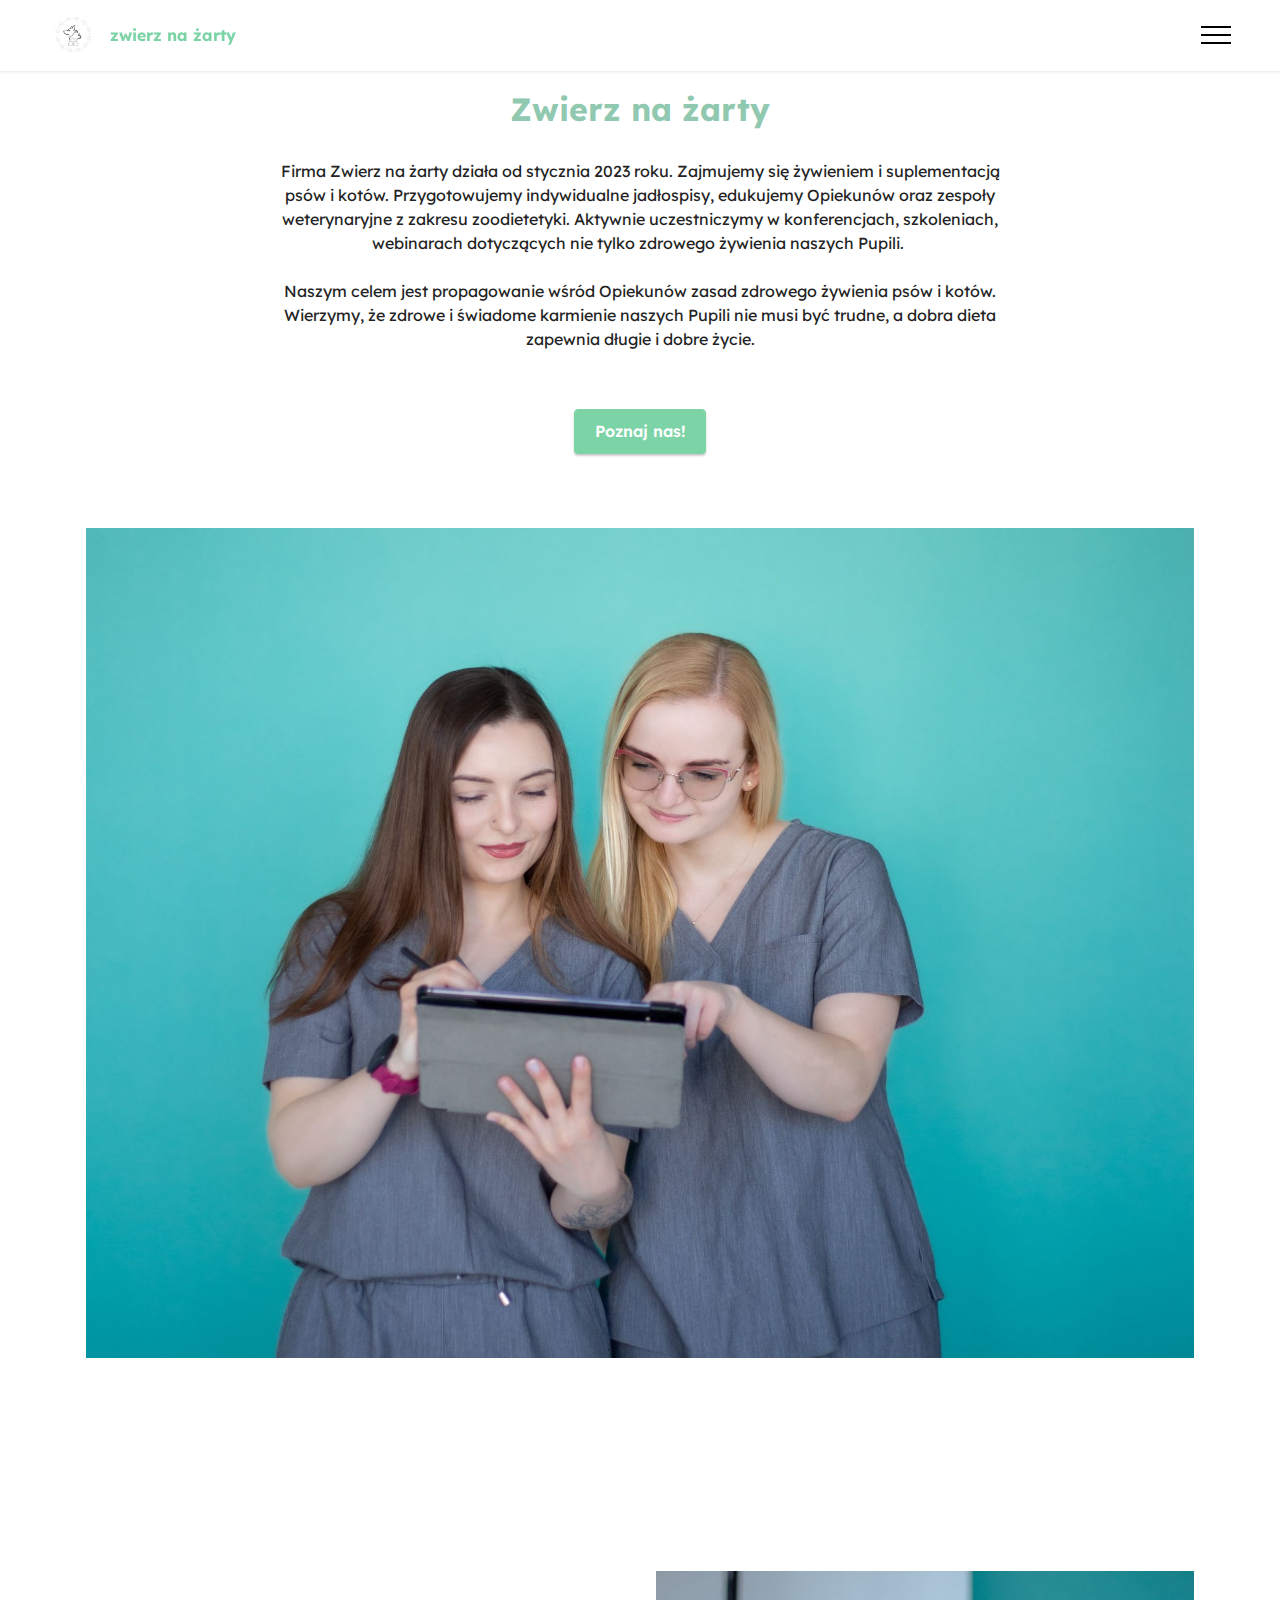
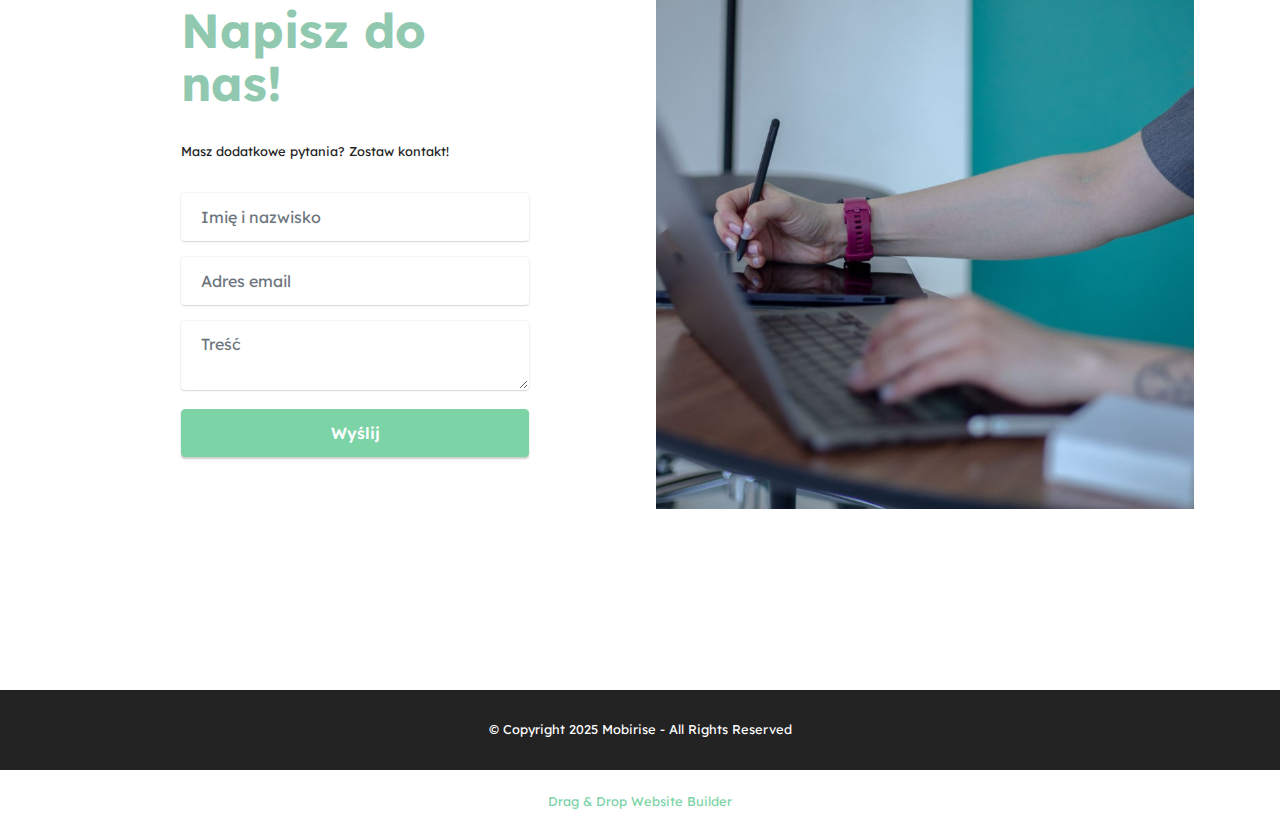
==== page1.html @ 02bc3e6b "Add files via upload" ====
<!DOCTYPE html>
<html  >
<head>
  <!-- Site made with Mobirise Website Builder v5.9.17, https://mobirise.com -->
  <meta charset="UTF-8">
  <meta http-equiv="X-UA-Compatible" content="IE=edge">
  <meta name="generator" content="Mobirise v5.9.17, mobirise.com">
  <meta name="viewport" content="width=device-width, initial-scale=1, minimum-scale=1">
  <link rel="shortcut icon" href="assets/images/logo-preview-rev-1-96x93.png" type="image/x-icon">
  <meta name="description" content="">
  
  
  <title>O firmie</title>
  <link rel="stylesheet" href="assets/bootstrap/css/bootstrap.min.css">
  <link rel="stylesheet" href="assets/bootstrap/css/bootstrap-grid.min.css">
  <link rel="stylesheet" href="assets/bootstrap/css/bootstrap-reboot.min.css">
  <link rel="stylesheet" href="assets/dropdown/css/style.css">
  <link rel="stylesheet" href="assets/socicon/css/styles.css">
  <link rel="stylesheet" href="assets/theme/css/style.css">
  <link rel="preload" href="https://fonts.googleapis.com/css?family=Lexend:100,200,300,400,500,600,700,800,900&display=swap" as="style" onload="this.onload=null;this.rel='stylesheet'">
  <noscript><link rel="stylesheet" href="https://fonts.googleapis.com/css?family=Lexend:100,200,300,400,500,600,700,800,900&display=swap"></noscript>
  <link rel="preload" as="style" href="assets/mobirise/css/mbr-additional.css?v=ssEQsK"><link rel="stylesheet" href="assets/mobirise/css/mbr-additional.css?v=ssEQsK" type="text/css">

  
  
  
</head>
<body>
  
  <section data-bs-version="5.1" class="menu menu2 cid-u9DM5Uwxan" once="menu" id="menu2-d">
    
    <nav class="navbar navbar-dropdown navbar-fixed-top collapsed">
        <div class="container-fluid">
            <div class="navbar-brand">
                <span class="navbar-logo">
                    
                        <a href="index.html"><img src="assets/images/logo-preview-rev-1-96x93.png" alt="" style="height: 3rem;"></a>
                    
                </span>
                <span class="navbar-caption-wrap"><a class="navbar-caption text-primary display-4" href="index.html">zwierz na żarty<br></a></span>
            </div>
            <button class="navbar-toggler" type="button" data-toggle="collapse" data-bs-toggle="collapse" data-target="#navbarSupportedContent" data-bs-target="#navbarSupportedContent" aria-controls="navbarNavAltMarkup" aria-expanded="false" aria-label="Toggle navigation">
                <div class="hamburger">
                    <span></span>
                    <span></span>
                    <span></span>
                    <span></span>
                </div>
            </button>
            <div class="collapse navbar-collapse" id="navbarSupportedContent">
                <ul class="navbar-nav nav-dropdown" data-app-modern-menu="true"><li class="nav-item"><a class="nav-link link text-black text-primary display-4" href="page1.html">O firmie</a></li><li class="nav-item"><a class="nav-link link text-black text-primary display-4" href="page2.html">Oferta</a></li>
                    <li class="nav-item"><a class="nav-link link text-black text-primary display-4" href="page3.html">Nasi specjaliści<br></a></li><li class="nav-item"><a class="nav-link link text-black text-primary display-4" href="page4.html">Przed konsultacją</a></li>
                    <li class="nav-item"><a class="nav-link link text-black text-primary display-4" href="page5.html">Kontakt</a>
                    </li></ul>
                
                <div class="navbar-buttons mbr-section-btn"><a class="btn btn-primary display-4" href="page5.html">Umów się</a></div>
            </div>
        </div>
    </nav>
</section>

<section data-bs-version="5.1" class="info1 cid-u9IY9Ds8hZ" id="info1-21">
    

    
    
    <div class="align-center container">
        <div class="row justify-content-center">
            <div class="col-12 col-lg-8">
                <h3 class="mbr-section-title mb-4 mbr-fonts-style display-1"><strong>Zwierz na żarty</strong></h3>
                <p class="mbr-text mb-5 mbr-fonts-style display-4">
                    Firma Zwierz na żarty działa od stycznia 2023 roku. Zajmujemy się żywieniem i suplementacją psów i kotów. Przygotowujemy indywidualne jadłospisy, edukujemy Opiekunów oraz zespoły weterynaryjne z zakresu zoodietetyki. Aktywnie uczestniczymy w konferencjach, szkoleniach, webinarach dotyczących nie tylko zdrowego żywienia naszych Pupili.&nbsp;<br>&nbsp;<br>Naszym celem jest propagowanie wśród Opiekunów zasad zdrowego żywienia psów i kotów. Wierzymy, że zdrowe i świadome karmienie naszych Pupili nie musi być trudne, a dobra dieta zapewnia długie i dobre życie.</p>
                <div class="mbr-section-btn"><a class="btn btn-primary display-4" href="https://mobiri.se">Poznaj nas!</a></div>
            </div>
        </div>
    </div>
</section>

<section data-bs-version="5.1" class="image3 cid-ua7Pmh648U" id="image3-23">
    

    
    

    <div class="container">
        <div class="row justify-content-center">
            <div class="col-12 col-lg-12">
                <div class="image-wrapper">
                    <img src="assets/images/emilka14-1536x1884.jpeg" alt="Mobirise Website Builder">
                    
                </div>
            </div>
        </div>
    </div>
</section>

<section data-bs-version="5.1" class="form4 cid-u9DM5W7x0O mbr-fullscreen" id="form4-k">

    

    

    <div class="container">
        <div class="row content-wrapper justify-content-center">
            <div class="col-lg-4 offset-lg-1 mbr-form" data-form-type="formoid">
<!--Formbuilder Form-->
<form action="https://mobirise.eu/" method="POST" class="mbr-form form-with-styler" data-form-title="Form Name"><input type="hidden" name="email" data-form-email="true" value="g0JhebH1zzq8XhLkik8j7mYfc8clEbJTbn7ovBL5cMFjfiIObCk40P40HYEv3MuyGxICbhVSH7zywvOANdSxP0B6+Yu7T+t8Rxic/qxEPSKLD/tmkaWQCYCPyLFr48uU">
<div class="row">
<div hidden="hidden" data-form-alert="" class="alert alert-success col-12">Dziękuję za wiadomość. Wkrótce otrzymasz ode mnie odpowiedź!</div>
<div hidden="hidden" data-form-alert-danger="" class="alert alert-danger col-12">Oops...! some problem!</div>
</div>
<div class="dragArea row">
<div class="col-lg-12 col-md-12 col-sm-12">
<h1 class="mbr-section-title mb-4 display-2"><strong>Napisz do nas!</strong></h1>
</div>
<div class="col-lg-12 col-md-12 col-sm-12">
<p class="mbr-text mbr-fonts-style mb-4 display-7"> Masz dodatkowe pytania? Zostaw kontakt!</p>
</div>
<div data-for="name" class="col-lg-12 col-md col-12 form-group mb-3">
<input type="text" name="name" placeholder="Imię i nazwisko" data-form-field="name" class="form-control display-7" value="" id="name-form4-k">
</div>
<div data-for="email" class="col-lg-12 col-md col-12 form-group mb-3">
<input type="email" name="email" placeholder="Adres email" data-form-field="email" class="form-control display-7" value="" id="email-form4-k">
</div>
<div class="col-lg-12 col-md-12 col-sm-12 form-group" data-for="textarea">
<textarea name="textarea" placeholder="Treść" data-form-field="textarea" class="form-control display-7" id="textarea-form4-k"></textarea>
</div>
<div class="col-12 col-md-auto mbr-section-btn"><button type="submit" class="btn btn-primary display-4">Wyślij</button></div>
</div>
</form><!--Formbuilder Form-->
</div>
            <div class="col-lg-6 offset-lg-1 col-12">
                <div class="image-wrapper">
                    <img class="w-100" src="assets/images/emilka22-896x1400.jpeg" alt="Mobirise Website Builder">
                </div>
            </div>
        </div>
    </div>
</section>

<section data-bs-version="5.1" class="footer7 cid-u9DM5WsbI6" once="footers" id="footer7-m">

    

    

    <div class="container">
        <div class="media-container-row align-center mbr-white">
            <div class="col-12">
                <p class="mbr-text mb-0 mbr-fonts-style display-7">
                    © Copyright 2025 Mobirise - All Rights Reserved
                </p>
            </div>
        </div>
    </div>
</section><section class="display-7" style="padding: 0;align-items: center;justify-content: center;flex-wrap: wrap;    align-content: center;display: flex;position: relative;height: 4rem;"><a href="https://mobiri.se/2927832" style="flex: 1 1;height: 4rem;position: absolute;width: 100%;z-index: 1;"><img alt="" style="height: 4rem;" src="[data-uri]"></a><p style="margin: 0;text-align: center;" class="display-7">&#8204;</p><a style="z-index:1" href="https://mobirise.com/drag-drop-website-builder.html">Drag & Drop Website Builder</a></section><script src="assets/bootstrap/js/bootstrap.bundle.min.js"></script>  <script src="assets/smoothscroll/smooth-scroll.js"></script>  <script src="assets/ytplayer/index.js"></script>  <script src="assets/dropdown/js/navbar-dropdown.js"></script>  <script src="assets/theme/js/script.js"></script>  <script src="assets/formoid/formoid.min.js"></script>  
  
  
</body>
</html>
---- assets/dropdown/css/style.css ----
.navbar-dropdown {
  left: 0;
  padding: 0;
  position: absolute;
  right: 0;
  top: 0;
  transition: all 0.45s ease;
  z-index: 1030;
  background: #282828; }
  .navbar-dropdown .navbar-logo {
    margin-right: 0.8rem;
    transition: margin 0.3s ease-in-out;
    vertical-align: middle; }
    .navbar-dropdown .navbar-logo img {
      height: 3.125rem;
      transition: all 0.3s ease-in-out; }
    .navbar-dropdown .navbar-logo.mbr-iconfont {
      font-size: 3.125rem;
      line-height: 3.125rem; }
  .navbar-dropdown .navbar-caption {
    font-weight: 700;
    white-space: normal;
    vertical-align: -4px;
    line-height: 3.125rem !important; }
    .navbar-dropdown .navbar-caption, .navbar-dropdown .navbar-caption:hover {
      color: inherit;
      text-decoration: none; }
  .navbar-dropdown .mbr-iconfont + .navbar-caption {
    vertical-align: -1px; }
  .navbar-dropdown.navbar-fixed-top {
    position: fixed; }
  .navbar-dropdown .navbar-brand span {
    vertical-align: -4px; }
  .navbar-dropdown.bg-color.transparent {
    background: none; }
  .navbar-dropdown.navbar-short .navbar-brand {
    padding: 0.625rem 0; }
    .navbar-dropdown.navbar-short .navbar-brand span {
      vertical-align: -1px; }
  .navbar-dropdown.navbar-short .navbar-caption {
    line-height: 2.375rem !important;
    vertical-align: -2px; }
  .navbar-dropdown.navbar-short .navbar-logo {
    margin-right: 0.5rem; }
    .navbar-dropdown.navbar-short .navbar-logo img {
      height: 2.375rem; }
    .navbar-dropdown.navbar-short .navbar-logo.mbr-iconfont {
      font-size: 2.375rem;
      line-height: 2.375rem; }
  .navbar-dropdown.navbar-short .mbr-table-cell {
    height: 3.625rem; }
  .navbar-dropdown .navbar-close {
    left: 0.6875rem;
    position: fixed;
    top: 0.75rem;
    z-index: 1000; }
  .navbar-dropdown .hamburger-icon {
    content: "";
    display: inline-block;
    vertical-align: middle;
    width: 16px;
    -webkit-box-shadow: 0 -6px 0 1px #282828,0 0 0 1px #282828,0 6px 0 1px #282828;
    -moz-box-shadow: 0 -6px 0 1px #282828,0 0 0 1px #282828,0 6px 0 1px #282828;
    box-shadow: 0 -6px 0 1px #282828,0 0 0 1px #282828,0 6px 0 1px #282828; }

.dropdown-menu .dropdown-toggle[data-toggle="dropdown-submenu"]::after {
  border-bottom: 0.35em solid transparent;
  border-left: 0.35em solid;
  border-right: 0;
  border-top: 0.35em solid transparent;
  margin-left: 0.3rem; }

.dropdown-menu .dropdown-item:focus {
  outline: 0; }

.nav-dropdown {
  font-size: 0.75rem;
  font-weight: 500;
  height: auto !important; }
  .nav-dropdown .nav-btn {
    padding-left: 1rem; }
  .nav-dropdown .link {
    margin: .667em 1.667em;
    font-weight: 500;
    padding: 0;
    transition: color .2s ease-in-out; }
    .nav-dropdown .link.dropdown-toggle {
      margin-right: 2.583em; }
      .nav-dropdown .link.dropdown-toggle::after {
        margin-left: .25rem;
        border-top: 0.35em solid;
        border-right: 0.35em solid transparent;
        border-left: 0.35em solid transparent;
        border-bottom: 0; }
      .nav-dropdown .link.dropdown-toggle[aria-expanded="true"] {
        margin: 0;
        padding: 0.667em 3.263em  0.667em 1.667em; }
  .nav-dropdown .link::after,
  .nav-dropdown .dropdown-item::after {
    color: inherit; }
  .nav-dropdown .btn {
    font-size: 0.75rem;
    font-weight: 700;
    letter-spacing: 0;
    margin-bottom: 0;
    padding-left: 1.25rem;
    padding-right: 1.25rem; }
  .nav-dropdown .dropdown-menu {
    border-radius: 0;
    border: 0;
    left: 0;
    margin: 0;
    padding-bottom: 1.25rem;
    padding-top: 1.25rem;
    position: relative; }
  .nav-dropdown .dropdown-submenu {
    margin-left: 0.125rem;
    top: 0; }
  .nav-dropdown .dropdown-item {
    font-weight: 500;
    line-height: 2;
    padding: 0.3846em 4.615em 0.3846em 1.5385em;
    position: relative;
    transition: color .2s ease-in-out, background-color .2s ease-in-out; }
    .nav-dropdown .dropdown-item::after {
      margin-top: -0.3077em;
      position: absolute;
      right: 1.1538em;
      top: 50%; }
    .nav-dropdown .dropdown-item:focus, .nav-dropdown .dropdown-item:hover {
      background: none; }

@media (max-width: 767px) {
  .nav-dropdown.navbar-toggleable-sm {
    bottom: 0;
    display: none;
    left: 0;
    overflow-x: hidden;
    position: fixed;
    top: 0;
    transform: translateX(-100%);
    -ms-transform: translateX(-100%);
    -webkit-transform: translateX(-100%);
    width: 18.75rem;
    z-index: 999; } }
.nav-dropdown.navbar-toggleable-xl {
  bottom: 0;
  display: none;
  left: 0;
  overflow-x: hidden;
  position: fixed;
  top: 0;
  transform: translateX(-100%);
  -ms-transform: translateX(-100%);
  -webkit-transform: translateX(-100%);
  width: 18.75rem;
  z-index: 999; }

.nav-dropdown-sm {
  display: block !important;
  overflow-x: hidden;
  overflow: auto;
  padding-top: 3.875rem; }
  .nav-dropdown-sm::after {
    content: "";
    display: block;
    height: 3rem;
    width: 100%; }
  .nav-dropdown-sm.collapse.in ~ .navbar-close {
    display: block !important; }
  .nav-dropdown-sm.collapsing, .nav-dropdown-sm.collapse.in {
    transform: translateX(0);
    -ms-transform: translateX(0);
    -webkit-transform: translateX(0);
    transition: all 0.25s ease-out;
    -webkit-transition: all 0.25s ease-out;
    background: #282828; }
  .nav-dropdown-sm.collapsing[aria-expanded="false"] {
    transform: translateX(-100%);
    -ms-transform: translateX(-100%);
    -webkit-transform: translateX(-100%); }
  .nav-dropdown-sm .nav-item {
    display: block;
    margin-left: 0 !important;
    padding-left: 0; }
  .nav-dropdown-sm .link,
  .nav-dropdown-sm .dropdown-item {
    border-top: 1px dotted rgba(255, 255, 255, 0.1);
    font-size: 0.8125rem;
    line-height: 1.6;
    margin: 0 !important;
    padding: 0.875rem 2.4rem 0.875rem 1.5625rem !important;
    position: relative;
    white-space: normal; }
    .nav-dropdown-sm .link:focus, .nav-dropdown-sm .link:hover,
    .nav-dropdown-sm .dropdown-item:focus,
    .nav-dropdown-sm .dropdown-item:hover {
      background: rgba(0, 0, 0, 0.2) !important;
      color: #c0a375; }
  .nav-dropdown-sm .nav-btn {
    position: relative;
    padding: 1.5625rem 1.5625rem 0 1.5625rem; }
    .nav-dropdown-sm .nav-btn::before {
      border-top: 1px dotted rgba(255, 255, 255, 0.1);
      content: "";
      left: 0;
      position: absolute;
      top: 0;
      width: 100%; }
    .nav-dropdown-sm .nav-btn + .nav-btn {
      padding-top: 0.625rem; }
      .nav-dropdown-sm .nav-btn + .nav-btn::before {
        display: none; }
  .nav-dropdown-sm .btn {
    padding: 0.625rem 0; }
  .nav-dropdown-sm .dropdown-toggle[data-toggle="dropdown-submenu"]::after {
    margin-left: .25rem;
    border-top: 0.35em solid;
    border-right: 0.35em solid transparent;
    border-left: 0.35em solid transparent;
    border-bottom: 0; }
  .nav-dropdown-sm .dropdown-toggle[data-toggle="dropdown-submenu"][aria-expanded="true"]::after {
    border-top: 0;
    border-right: 0.35em solid transparent;
    border-left: 0.35em solid transparent;
    border-bottom: 0.35em solid; }
  .nav-dropdown-sm .dropdown-menu {
    margin: 0;
    padding: 0;
    position: relative;
    top: 0;
    left: 0;
    width: 100%;
    border: 0;
    float: none;
    border-radius: 0;
    background: none; }
  .nav-dropdown-sm .dropdown-submenu {
    left: 100%;
    margin-left: 0.125rem;
    margin-top: -1.25rem;
    top: 0; }

.navbar-toggleable-sm .nav-dropdown .dropdown-menu {
  position: absolute; }

.navbar-toggleable-sm .nav-dropdown .dropdown-submenu {
  left: 100%;
  margin-left: 0.125rem;
  margin-top: -1.25rem;
  top: 0; }

.navbar-toggleable-sm.opened .nav-dropdown .dropdown-menu {
  position: relative; }

.navbar-toggleable-sm.opened .nav-dropdown .dropdown-submenu {
  left: 0;
  margin-left: 00rem;
  margin-top: 0rem;
  top: 0; }

.is-builder .nav-dropdown.collapsing {
  transition: none !important; }
---- assets/socicon/css/styles.css ----
@charset "UTF-8";

@font-face {
  font-family: 'Socicon';
  src:  url('../fonts/socicon.eot');
  src:  url('../fonts/socicon.eot?#iefix') format('embedded-opentype'),
    url('../fonts/socicon.woff2') format('woff2'),
    url('../fonts/socicon.ttf') format('truetype'),
    url('../fonts/socicon.woff') format('woff'),
    url('../fonts/socicon.svg#socicon') format('svg');
  font-weight: normal;
  font-style: normal;
  font-display: swap;
}

[data-icon]:before {
  font-family: "socicon" !important;
  content: attr(data-icon);
  font-style: normal !important;
  font-weight: normal !important;
  font-variant: normal !important;
  text-transform: none !important;
  speak: none;
  line-height: 1;
  -webkit-font-smoothing: antialiased;
  -moz-osx-font-smoothing: grayscale;
}

[class^="socicon-"], [class*=" socicon-"] {
  /* use !important to prevent issues with browser extensions that change fonts */
  font-family: 'Socicon' !important;
  speak: none;
  font-style: normal;
  font-weight: normal;
  font-variant: normal;
  text-transform: none;
  line-height: 1;

  /* Better Font Rendering =========== */
  -webkit-font-smoothing: antialiased;
  -moz-osx-font-smoothing: grayscale;
}

.socicon-eitaa:before {
  content: "\e97c";
}
.socicon-soroush:before {
  content: "\e97d";
}
.socicon-bale:before {
  content: "\e97e";
}
.socicon-zazzle:before {
  content: "\e97b";
}
.socicon-society6:before {
  content: "\e97a";
}
.socicon-redbubble:before {
  content: "\e979";
}
.socicon-avvo:before {
  content: "\e978";
}
.socicon-stitcher:before {
  content: "\e977";
}
.socicon-googlehangouts:before {
  content: "\e974";
}
.socicon-dlive:before {
  content: "\e975";
}
.socicon-vsco:before {
  content: "\e976";
}
.socicon-flipboard:before {
  content: "\e973";
}
.socicon-ubuntu:before {
  content: "\e958";
}
.socicon-artstation:before {
  content: "\e959";
}
.socicon-invision:before {
  content: "\e95a";
}
.socicon-torial:before {
  content: "\e95b";
}
.socicon-collectorz:before {
  content: "\e95c";
}
.socicon-seenthis:before {
  content: "\e95d";
}
.socicon-googleplaymusic:before {
  content: "\e95e";
}
.socicon-debian:before {
  content: "\e95f";
}
.socicon-filmfreeway:before {
  content: "\e960";
}
.socicon-gnome:before {
  content: "\e961";
}
.socicon-itchio:before {
  content: "\e962";
}
.socicon-jamendo:before {
  content: "\e963";
}
.socicon-mix:before {
  content: "\e964";
}
.socicon-sharepoint:before {
  content: "\e965";
}
.socicon-tinder:before {
  content: "\e966";
}
.socicon-windguru:before {
  content: "\e967";
}
.socicon-cdbaby:before {
  content: "\e968";
}
.socicon-elementaryos:before {
  content: "\e969";
}
.socicon-stage32:before {
  content: "\e96a";
}
.socicon-tiktok:before {
  content: "\e96b";
}
.socicon-gitter:before {
  content: "\e96c";
}
.socicon-letterboxd:before {
  content: "\e96d";
}
.socicon-threema:before {
  content: "\e96e";
}
.socicon-splice:before {
  content: "\e96f";
}
.socicon-metapop:before {
  content: "\e970";
}
.socicon-naver:before {
  content: "\e971";
}
.socicon-remote:before {
  content: "\e972";
}
.socicon-internet:before {
  content: "\e957";
}
.socicon-moddb:before {
  content: "\e94b";
}
.socicon-indiedb:before {
  content: "\e94c";
}
.socicon-traxsource:before {
  content: "\e94d";
}
.socicon-gamefor:before {
  content: "\e94e";
}
.socicon-pixiv:before {
  content: "\e94f";
}
.socicon-myanimelist:before {
  content: "\e950";
}
.socicon-blackberry:before {
  content: "\e951";
}
.socicon-wickr:before {
  content: "\e952";
}
.socicon-spip:before {
  content: "\e953";
}
.socicon-napster:before {
  content: "\e954";
}
.socicon-beatport:before {
  content: "\e955";
}
.socicon-hackerone:before {
  content: "\e956";
}
.socicon-hackernews:before {
  content: "\e946";
}
.socicon-smashwords:before {
  content: "\e947";
}
.socicon-kobo:before {
  content: "\e948";
}
.socicon-bookbub:before {
  content: "\e949";
}
.socicon-mailru:before {
  content: "\e94a";
}
.socicon-gitlab:before {
  content: "\e945";
}
.socicon-instructables:before {
  content: "\e944";
}
.socicon-portfolio:before {
  content: "\e943";
}
.socicon-codered:before {
  content: "\e940";
}
.socicon-origin:before {
  content: "\e941";
}
.socicon-nextdoor:before {
  content: "\e942";
}
.socicon-udemy:before {
  content: "\e93f";
}
.socicon-livemaster:before {
  content: "\e93e";
}
.socicon-crunchbase:before {
  content: "\e93b";
}
.socicon-homefy:before {
  content: "\e93c";
}
.socicon-calendly:before {
  content: "\e93d";
}
.socicon-realtor:before {
  content: "\e90f";
}
.socicon-tidal:before {
  content: "\e910";
}
.socicon-qobuz:before {
  content: "\e911";
}
.socicon-natgeo:before {
  content: "\e912";
}
.socicon-mastodon:before {
  content: "\e913";
}
.socicon-unsplash:before {
  content: "\e914";
}
.socicon-homeadvisor:before {
  content: "\e915";
}
.socicon-angieslist:before {
  content: "\e916";
}
.socicon-codepen:before {
  content: "\e917";
}
.socicon-slack:before {
  content: "\e918";
}
.socicon-openaigym:before {
  content: "\e919";
}
.socicon-logmein:before {
  content: "\e91a";
}
.socicon-fiverr:before {
  content: "\e91b";
}
.socicon-gotomeeting:before {
  content: "\e91c";
}
.socicon-aliexpress:before {
  content: "\e91d";
}
.socicon-guru:before {
  content: "\e91e";
}
.socicon-appstore:before {
  content: "\e91f";
}
.socicon-homes:before {
  content: "\e920";
}
.socicon-zoom:before {
  content: "\e921";
}
.socicon-alibaba:before {
  content: "\e922";
}
.socicon-craigslist:before {
  content: "\e923";
}
.socicon-wix:before {
  content: "\e924";
}
.socicon-redfin:before {
  content: "\e925";
}
.socicon-googlecalendar:before {
  content: "\e926";
}
.socicon-shopify:before {
  content: "\e927";
}
.socicon-freelancer:before {
  content: "\e928";
}
.socicon-seedrs:before {
  content: "\e929";
}
.socicon-bing:before {
  content: "\e92a";
}
.socicon-doodle:before {
  content: "\e92b";
}
.socicon-bonanza:before {
  content: "\e92c";
}
.socicon-squarespace:before {
  content: "\e92d";
}
.socicon-toptal:before {
  content: "\e92e";
}
.socicon-gust:before {
  content: "\e92f";
}
.socicon-ask:before {
  content: "\e930";
}
.socicon-trulia:before {
  content: "\e931";
}
.socicon-loomly:before {
  content: "\e932";
}
.socicon-ghost:before {
  content: "\e933";
}
.socicon-upwork:before {
  content: "\e934";
}
.socicon-fundable:before {
  content: "\e935";
}
.socicon-booking:before {
  content: "\e936";
}
.socicon-googlemaps:before {
  content: "\e937";
}
.socicon-zillow:before {
  content: "\e938";
}
.socicon-niconico:before {
  content: "\e939";
}
.socicon-toneden:before {
  content: "\e93a";
}
.socicon-augment:before {
  content: "\e908";
}
.socicon-bitbucket:before {
  content: "\e909";
}
.socicon-fyuse:before {
  content: "\e90a";
}
.socicon-yt-gaming:before {
  content: "\e90b";
}
.socicon-sketchfab:before {
  content: "\e90c";
}
.socicon-mobcrush:before {
  content: "\e90d";
}
.socicon-microsoft:before {
  content: "\e90e";
}
.socicon-pandora:before {
  content: "\e907";
}
.socicon-messenger:before {
  content: "\e906";
}
.socicon-gamewisp:before {
  content: "\e905";
}
.socicon-bloglovin:before {
  content: "\e904";
}
.socicon-tunein:before {
  content: "\e903";
}
.socicon-gamejolt:before {
  content: "\e901";
}
.socicon-trello:before {
  content: "\e902";
}
.socicon-spreadshirt:before {
  content: "\e900";
}
.socicon-500px:before {
  content: "\e000";
}
.socicon-8tracks:before {
  content: "\e001";
}
.socicon-airbnb:before {
  content: "\e002";
}
.socicon-alliance:before {
  content: "\e003";
}
.socicon-amazon:before {
  content: "\e004";
}
.socicon-amplement:before {
  content: "\e005";
}
.socicon-android:before {
  content: "\e006";
}
.socicon-angellist:before {
  content: "\e007";
}
.socicon-apple:before {
  content: "\e008";
}
.socicon-appnet:before {
  content: "\e009";
}
.socicon-baidu:before {
  content: "\e00a";
}
.socicon-bandcamp:before {
  content: "\e00b";
}
.socicon-battlenet:before {
  content: "\e00c";
}
.socicon-mixer:before {
  content: "\e00d";
}
.socicon-bebee:before {
  content: "\e00e";
}
.socicon-bebo:before {
  content: "\e00f";
}
.socicon-behance:before {
  content: "\e010";
}
.socicon-blizzard:before {
  content: "\e011";
}
.socicon-blogger:before {
  content: "\e012";
}
.socicon-buffer:before {
  content: "\e013";
}
.socicon-chrome:before {
  content: "\e014";
}
.socicon-coderwall:before {
  content: "\e015";
}
.socicon-curse:before {
  content: "\e016";
}
.socicon-dailymotion:before {
  content: "\e017";
}
.socicon-deezer:before {
  content: "\e018";
}
.socicon-delicious:before {
  content: "\e019";
}
.socicon-deviantart:before {
  content: "\e01a";
}
.socicon-diablo:before {
  content: "\e01b";
}
.socicon-digg:before {
  content: "\e01c";
}
.socicon-discord:before {
  content: "\e01d";
}
.socicon-disqus:before {
  content: "\e01e";
}
.socicon-douban:before {
  content: "\e01f";
}
.socicon-draugiem:before {
  content: "\e020";
}
.socicon-dribbble:before {
  content: "\e021";
}
.socicon-drupal:before {
  content: "\e022";
}
.socicon-ebay:before {
  content: "\e023";
}
.socicon-ello:before {
  content: "\e024";
}
.socicon-endomodo:before {
  content: "\e025";
}
.socicon-envato:before {
  content: "\e026";
}
.socicon-etsy:before {
  content: "\e027";
}
.socicon-facebook:before {
  content: "\e028";
}
.socicon-feedburner:before {
  content: "\e029";
}
.socicon-filmweb:before {
  content: "\e02a";
}
.socicon-firefox:before {
  content: "\e02b";
}
.socicon-flattr:before {
  content: "\e02c";
}
.socicon-flickr:before {
  content: "\e02d";
}
.socicon-formulr:before {
  content: "\e02e";
}
.socicon-forrst:before {
  content: "\e02f";
}
.socicon-foursquare:before {
  content: "\e030";
}
.socicon-friendfeed:before {
  content: "\e031";
}
.socicon-github:before {
  content: "\e032";
}
.socicon-goodreads:before {
  content: "\e033";
}
.socicon-google:before {
  content: "\e034";
}
.socicon-googlescholar:before {
  content: "\e035";
}
.socicon-googlegroups:before {
  content: "\e036";
}
.socicon-googlephotos:before {
  content: "\e037";
}
.socicon-googleplus:before {
  content: "\e038";
}
.socicon-grooveshark:before {
  content: "\e039";
}
.socicon-hackerrank:before {
  content: "\e03a";
}
.socicon-hearthstone:before {
  content: "\e03b";
}
.socicon-hellocoton:before {
  content: "\e03c";
}
.socicon-heroes:before {
  content: "\e03d";
}
.socicon-smashcast:before {
  content: "\e03e";
}
.socicon-horde:before {
  content: "\e03f";
}
.socicon-houzz:before {
  content: "\e040";
}
.socicon-icq:before {
  content: "\e041";
}
.socicon-identica:before {
  content: "\e042";
}
.socicon-imdb:before {
  content: "\e043";
}
.socicon-instagram:before {
  content: "\e044";
}
.socicon-issuu:before {
  content: "\e045";
}
.socicon-istock:before {
  content: "\e046";
}
.socicon-itunes:before {
  content: "\e047";
}
.socicon-keybase:before {
  content: "\e048";
}
.socicon-lanyrd:before {
  content: "\e049";
}
.socicon-lastfm:before {
  content: "\e04a";
}
.socicon-line:before {
  content: "\e04b";
}
.socicon-linkedin:before {
  content: "\e04c";
}
.socicon-livejournal:before {
  content: "\e04d";
}
.socicon-lyft:before {
  content: "\e04e";
}
.socicon-macos:before {
  content: "\e04f";
}
.socicon-mail:before {
  content: "\e050";
}
.socicon-medium:before {
  content: "\e051";
}
.socicon-meetup:before {
  content: "\e052";
}
.socicon-mixcloud:before {
  content: "\e053";
}
.socicon-modelmayhem:before {
  content: "\e054";
}
.socicon-mumble:before {
  content: "\e055";
}
.socicon-myspace:before {
  content: "\e056";
}
.socicon-newsvine:before {
  content: "\e057";
}
.socicon-nintendo:before {
  content: "\e058";
}
.socicon-npm:before {
  content: "\e059";
}
.socicon-odnoklassniki:before {
  content: "\e05a";
}
.socicon-openid:before {
  content: "\e05b";
}
.socicon-opera:before {
  content: "\e05c";
}
.socicon-outlook:before {
  content: "\e05d";
}
.socicon-overwatch:before {
  content: "\e05e";
}
.socicon-patreon:before {
  content: "\e05f";
}
.socicon-paypal:before {
  content: "\e060";
}
.socicon-periscope:before {
  content: "\e061";
}
.socicon-persona:before {
  content: "\e062";
}
.socicon-pinterest:before {
  content: "\e063";
}
.socicon-play:before {
  content: "\e064";
}
.socicon-player:before {
  content: "\e065";
}
.socicon-playstation:before {
  content: "\e066";
}
.socicon-pocket:before {
  content: "\e067";
}
.socicon-qq:before {
  content: "\e068";
}
.socicon-quora:before {
  content: "\e069";
}
.socicon-raidcall:before {
  content: "\e06a";
}
.socicon-ravelry:before {
  content: "\e06b";
}
.socicon-reddit:before {
  content: "\e06c";
}
.socicon-renren:before {
  content: "\e06d";
}
.socicon-researchgate:before {
  content: "\e06e";
}
.socicon-residentadvisor:before {
  content: "\e06f";
}
.socicon-reverbnation:before {
  content: "\e070";
}
.socicon-rss:before {
  content: "\e071";
}
.socicon-sharethis:before {
  content: "\e072";
}
.socicon-skype:before {
  content: "\e073";
}
.socicon-slideshare:before {
  content: "\e074";
}
.socicon-smugmug:before {
  content: "\e075";
}
.socicon-snapchat:before {
  content: "\e076";
}
.socicon-songkick:before {
  content: "\e077";
}
.socicon-soundcloud:before {
  content: "\e078";
}
.socicon-spotify:before {
  content: "\e079";
}
.socicon-stackexchange:before {
  content: "\e07a";
}
.socicon-stackoverflow:before {
  content: "\e07b";
}
.socicon-starcraft:before {
  content: "\e07c";
}
.socicon-stayfriends:before {
  content: "\e07d";
}
.socicon-steam:before {
  content: "\e07e";
}
.socicon-storehouse:before {
  content: "\e07f";
}
.socicon-strava:before {
  content: "\e080";
}
.socicon-streamjar:before {
  content: "\e081";
}
.socicon-stumbleupon:before {
  content: "\e082";
}
.socicon-swarm:before {
  content: "\e083";
}
.socicon-teamspeak:before {
  content: "\e084";
}
.socicon-teamviewer:before {
  content: "\e085";
}
.socicon-technorati:before {
  content: "\e086";
}
.socicon-telegram:before {
  content: "\e087";
}
.socicon-tripadvisor:before {
  content: "\e088";
}
.socicon-tripit:before {
  content: "\e089";
}
.socicon-triplej:before {
  content: "\e08a";
}
.socicon-tumblr:before {
  content: "\e08b";
}
.socicon-twitch:before {
  content: "\e08c";
}
.socicon-twitter:before {
  content: "\e08d";
}
.socicon-uber:before {
  content: "\e08e";
}
.socicon-ventrilo:before {
  content: "\e08f";
}
.socicon-viadeo:before {
  content: "\e090";
}
.socicon-viber:before {
  content: "\e091";
}
.socicon-viewbug:before {
  content: "\e092";
}
.socicon-vimeo:before {
  content: "\e093";
}
.socicon-vine:before {
  content: "\e094";
}
.socicon-vkontakte:before {
  content: "\e095";
}
.socicon-warcraft:before {
  content: "\e096";
}
.socicon-wechat:before {
  content: "\e097";
}
.socicon-weibo:before {
  content: "\e098";
}
.socicon-whatsapp:before {
  content: "\e099";
}
.socicon-wikipedia:before {
  content: "\e09a";
}
.socicon-windows:before {
  content: "\e09b";
}
.socicon-wordpress:before {
  content: "\e09c";
}
.socicon-wykop:before {
  content: "\e09d";
}
.socicon-xbox:before {
  content: "\e09e";
}
.socicon-xing:before {
  content: "\e09f";
}
.socicon-yahoo:before {
  content: "\e0a0";
}
.socicon-yammer:before {
  content: "\e0a1";
}
.socicon-yandex:before {
  content: "\e0a2";
}
.socicon-yelp:before {
  content: "\e0a3";
}
.socicon-younow:before {
  content: "\e0a4";
}
.socicon-youtube:before {
  content: "\e0a5";
}
.socicon-zapier:before {
  content: "\e0a6";
}
.socicon-zerply:before {
  content: "\e0a7";
}
.socicon-zomato:before {
  content: "\e0a8";
}
.socicon-zynga:before {
  content: "\e0a9";
}
---- assets/theme/css/style.css ----
@charset "UTF-8";
section {
  background-color: #ffffff;
}

body {
  font-style: normal;
  line-height: 1.5;
  font-weight: 400;
  color: #232323;
  position: relative;
}

button {
  background-color: transparent;
  border-color: transparent;
}

section,
.container,
.container-fluid {
  position: relative;
  word-wrap: break-word;
}

a.mbr-iconfont:hover {
  text-decoration: none;
}

.article .lead p,
.article .lead ul,
.article .lead ol,
.article .lead pre,
.article .lead blockquote {
  margin-bottom: 0;
}

a {
  font-style: normal;
  font-weight: 400;
  cursor: pointer;
}
a, a:hover {
  text-decoration: none;
}

.mbr-section-title {
  font-style: normal;
  line-height: 1.3;
}

.mbr-section-subtitle {
  line-height: 1.3;
}

.mbr-text {
  font-style: normal;
  line-height: 1.7;
}

h1,
h2,
h3,
h4,
h5,
h6,
.display-1,
.display-2,
.display-4,
.display-5,
.display-7,
span,
p,
a {
  line-height: 1;
  word-break: break-word;
  word-wrap: break-word;
  font-weight: 400;
}

b,
strong {
  font-weight: bold;
}

input:-webkit-autofill, input:-webkit-autofill:hover, input:-webkit-autofill:focus, input:-webkit-autofill:active {
  transition-delay: 9999s;
  -webkit-transition-property: background-color, color;
  transition-property: background-color, color;
}

textarea[type=hidden] {
  display: none;
}

section {
  background-position: 50% 50%;
  background-repeat: no-repeat;
  background-size: cover;
}
section .mbr-background-video,
section .mbr-background-video-preview {
  position: absolute;
  bottom: 0;
  left: 0;
  right: 0;
  top: 0;
}

.hidden {
  visibility: hidden;
}

.mbr-z-index20 {
  z-index: 20;
}

/*! Base colors */
.mbr-white {
  color: #ffffff;
}

.mbr-black {
  color: #111111;
}

.mbr-bg-white {
  background-color: #ffffff;
}

.mbr-bg-black {
  background-color: #000000;
}

/*! Text-aligns */
.align-left {
  text-align: left;
}

.align-center {
  text-align: center;
}

.align-right {
  text-align: right;
}

/*! Font-weight  */
.mbr-light {
  font-weight: 300;
}

.mbr-regular {
  font-weight: 400;
}

.mbr-semibold {
  font-weight: 500;
}

.mbr-bold {
  font-weight: 700;
}

/*! Media  */
.media-content {
  flex-basis: 100%;
}

.media-container-row {
  display: flex;
  flex-direction: row;
  flex-wrap: wrap;
  justify-content: center;
  align-content: center;
  align-items: start;
}
.media-container-row .media-size-item {
  width: 400px;
}

.media-container-column {
  display: flex;
  flex-direction: column;
  flex-wrap: wrap;
  justify-content: center;
  align-content: center;
  align-items: stretch;
}
.media-container-column > * {
  width: 100%;
}

@media (min-width: 992px) {
  .media-container-row {
    flex-wrap: nowrap;
  }
}
figure {
  margin-bottom: 0;
  overflow: hidden;
}

figure[mbr-media-size] {
  transition: width 0.1s;
}

img,
iframe {
  display: block;
  width: 100%;
}

.card {
  background-color: transparent;
  border: none;
}

.card-box {
  width: 100%;
}

.card-img {
  text-align: center;
  flex-shrink: 0;
  -webkit-flex-shrink: 0;
}

.media {
  max-width: 100%;
  margin: 0 auto;
}

.mbr-figure {
  align-self: center;
}

.media-container > div {
  max-width: 100%;
}

.mbr-figure img,
.card-img img {
  width: 100%;
}

@media (max-width: 991px) {
  .media-size-item {
    width: auto !important;
  }

  .media {
    width: auto;
  }

  .mbr-figure {
    width: 100% !important;
  }
}
/*! Buttons */
.mbr-section-btn {
  margin-left: -0.6rem;
  margin-right: -0.6rem;
  font-size: 0;
}

.btn {
  font-weight: 600;
  border-width: 1px;
  font-style: normal;
  margin: 0.6rem 0.6rem;
  white-space: normal;
  transition: all 0.2s ease-in-out;
  display: inline-flex;
  align-items: center;
  justify-content: center;
  word-break: break-word;
}

.btn-sm {
  font-weight: 600;
  letter-spacing: 0px;
  transition: all 0.3s ease-in-out;
}

.btn-md {
  font-weight: 600;
  letter-spacing: 0px;
  transition: all 0.3s ease-in-out;
}

.btn-lg {
  font-weight: 600;
  letter-spacing: 0px;
  transition: all 0.3s ease-in-out;
}

.btn-form {
  margin: 0;
}
.btn-form:hover {
  cursor: pointer;
}

nav .mbr-section-btn {
  margin-left: 0rem;
  margin-right: 0rem;
}

/*! Btn icon margin */
.btn .mbr-iconfont,
.btn.btn-sm .mbr-iconfont {
  order: 1;
  cursor: pointer;
  margin-left: 0.5rem;
  vertical-align: sub;
}

.btn.btn-md .mbr-iconfont,
.btn.btn-md .mbr-iconfont {
  margin-left: 0.8rem;
}

.mbr-regular {
  font-weight: 400;
}

.mbr-semibold {
  font-weight: 500;
}

.mbr-bold {
  font-weight: 700;
}

[type=submit] {
  -webkit-appearance: none;
}

/*! Full-screen */
.mbr-fullscreen .mbr-overlay {
  min-height: 100vh;
}

.mbr-fullscreen {
  display: flex;
  display: -moz-flex;
  display: -ms-flex;
  display: -o-flex;
  align-items: center;
  min-height: 100vh;
  padding-top: 3rem;
  padding-bottom: 3rem;
}

/*! Map */
.map {
  height: 25rem;
  position: relative;
}
.map iframe {
  width: 100%;
  height: 100%;
}

/*! Scroll to top arrow */
.mbr-arrow-up {
  bottom: 25px;
  right: 90px;
  position: fixed;
  text-align: right;
  z-index: 5000;
  color: #ffffff;
  font-size: 22px;
}

.mbr-arrow-up a {
  background: rgba(0, 0, 0, 0.2);
  border-radius: 50%;
  color: #fff;
  display: inline-block;
  height: 60px;
  width: 60px;
  border: 2px solid #fff;
  outline-style: none !important;
  position: relative;
  text-decoration: none;
  transition: all 0.3s ease-in-out;
  cursor: pointer;
  text-align: center;
}
.mbr-arrow-up a:hover {
  background-color: rgba(0, 0, 0, 0.4);
}
.mbr-arrow-up a i {
  line-height: 60px;
}

.mbr-arrow-up-icon {
  display: block;
  color: #fff;
}

.mbr-arrow-up-icon::before {
  content: "›";
  display: inline-block;
  font-family: serif;
  font-size: 22px;
  line-height: 1;
  font-style: normal;
  position: relative;
  top: 6px;
  left: -4px;
  transform: rotate(-90deg);
}

/*! Arrow Down */
.mbr-arrow {
  position: absolute;
  bottom: 45px;
  left: 50%;
  width: 60px;
  height: 60px;
  cursor: pointer;
  background-color: rgba(80, 80, 80, 0.5);
  border-radius: 50%;
  transform: translateX(-50%);
}
@media (max-width: 767px) {
  .mbr-arrow {
    display: none;
  }
}
.mbr-arrow > a {
  display: inline-block;
  text-decoration: none;
  outline-style: none;
  -webkit-animation: arrowdown 1.7s ease-in-out infinite;
          animation: arrowdown 1.7s ease-in-out infinite;
  color: #ffffff;
}
.mbr-arrow > a > i {
  position: absolute;
  top: -2px;
  left: 15px;
  font-size: 2rem;
}

#scrollToTop a i::before {
  content: "";
  position: absolute;
  display: block;
  border-bottom: 2.5px solid #fff;
  border-left: 2.5px solid #fff;
  width: 27.8%;
  height: 27.8%;
  left: 50%;
  top: 51%;
  transform: translateY(-30%) translateX(-50%) rotate(135deg);
}

@keyframes arrowdown {
  0% {
    transform: translateY(0px);
  }
  50% {
    transform: translateY(-5px);
  }
  100% {
    transform: translateY(0px);
  }
}
@-webkit-keyframes arrowdown {
  0% {
    transform: translateY(0px);
  }
  50% {
    transform: translateY(-5px);
  }
  100% {
    transform: translateY(0px);
  }
}
@media (max-width: 500px) {
  .mbr-arrow-up {
    left: 0;
    right: 0;
    text-align: center;
  }
}
/*Gradients animation*/
@keyframes gradient-animation {
  from {
    background-position: 0% 100%;
    -webkit-animation-timing-function: ease-in-out;
            animation-timing-function: ease-in-out;
  }
  to {
    background-position: 100% 0%;
    -webkit-animation-timing-function: ease-in-out;
            animation-timing-function: ease-in-out;
  }
}
@-webkit-keyframes gradient-animation {
  from {
    background-position: 0% 100%;
    -webkit-animation-timing-function: ease-in-out;
            animation-timing-function: ease-in-out;
  }
  to {
    background-position: 100% 0%;
    -webkit-animation-timing-function: ease-in-out;
            animation-timing-function: ease-in-out;
  }
}
.bg-gradient {
  background-size: 200% 200%;
  animation: gradient-animation 5s infinite alternate;
  -webkit-animation: gradient-animation 5s infinite alternate;
}

.menu .navbar-brand {
  display: -webkit-flex;
}
.menu .navbar-brand span {
  display: flex;
  display: -webkit-flex;
}
.menu .navbar-brand .navbar-caption-wrap {
  display: -webkit-flex;
}
.menu .navbar-brand .navbar-logo img {
  display: -webkit-flex;
  width: auto;
}
@media (min-width: 768px) and (max-width: 991px) {
  .menu .navbar-toggleable-sm .navbar-nav {
    display: -ms-flexbox;
  }
}
@media (max-width: 991px) {
  .menu .navbar-collapse {
    max-height: 93.5vh;
  }
  .menu .navbar-collapse.show {
    overflow: auto;
  }
}
@media (min-width: 992px) {
  .menu .navbar-nav.nav-dropdown {
    display: -webkit-flex;
  }
  .menu .navbar-toggleable-sm .navbar-collapse {
    display: -webkit-flex !important;
  }
  .menu .collapsed .navbar-collapse {
    max-height: 93.5vh;
  }
  .menu .collapsed .navbar-collapse.show {
    overflow: auto;
  }
}
@media (max-width: 767px) {
  .menu .navbar-collapse {
    max-height: 80vh;
  }
}

.nav-link .mbr-iconfont {
  margin-right: 0.5rem;
}

.navbar {
  display: -webkit-flex;
  -webkit-flex-wrap: wrap;
  -webkit-align-items: center;
  -webkit-justify-content: space-between;
}

.navbar-collapse {
  -webkit-flex-basis: 100%;
  -webkit-flex-grow: 1;
  -webkit-align-items: center;
}

.nav-dropdown .link {
  padding: 0.667em 1.667em !important;
  margin: 0 !important;
}

.nav {
  display: -webkit-flex;
  -webkit-flex-wrap: wrap;
}

.row {
  display: -webkit-flex;
  -webkit-flex-wrap: wrap;
}

.justify-content-center {
  -webkit-justify-content: center;
}

.form-inline {
  display: -webkit-flex;
}

.card-wrapper {
  -webkit-flex: 1;
}

.carousel-control {
  z-index: 10;
  display: -webkit-flex;
}

.carousel-controls {
  display: -webkit-flex;
}

.media {
  display: -webkit-flex;
}

.form-group:focus {
  outline: none;
}

.jq-selectbox__select {
  padding: 7px 0;
  position: relative;
}

.jq-selectbox__dropdown {
  overflow: hidden;
  border-radius: 10px;
  position: absolute;
  top: 100%;
  left: 0 !important;
  width: 100% !important;
}

.jq-selectbox__trigger-arrow {
  right: 0;
  transform: translateY(-50%);
}

.jq-selectbox li {
  padding: 1.07em 0.5em;
}

input[type=range] {
  padding-left: 0 !important;
  padding-right: 0 !important;
}

.modal-dialog,
.modal-content {
  height: 100%;
}

.modal-dialog .carousel-inner {
  height: calc(100vh - 1.75rem);
}
@media (max-width: 575px) {
  .modal-dialog .carousel-inner {
    height: calc(100vh - 1rem);
  }
}

.carousel-item {
  text-align: center;
}

.carousel-item img {
  margin: auto;
}

.navbar-toggler {
  align-self: flex-start;
  padding: 0.25rem 0.75rem;
  font-size: 1.25rem;
  line-height: 1;
  background: transparent;
  border: 1px solid transparent;
  border-radius: 0.25rem;
}

.navbar-toggler:focus,
.navbar-toggler:hover {
  text-decoration: none;
  box-shadow: none;
}

.navbar-toggler-icon {
  display: inline-block;
  width: 1.5em;
  height: 1.5em;
  vertical-align: middle;
  content: "";
  background: no-repeat center center;
  background-size: 100% 100%;
}

.navbar-toggler-left {
  position: absolute;
  left: 1rem;
}

.navbar-toggler-right {
  position: absolute;
  right: 1rem;
}

.card-img {
  width: auto;
}

.menu .navbar.collapsed:not(.beta-menu) {
  flex-direction: column;
}

.carousel-item.active,
.carousel-item-next,
.carousel-item-prev {
  display: flex;
}

.note-air-layout .dropup .dropdown-menu,
.note-air-layout .navbar-fixed-bottom .dropdown .dropdown-menu {
  bottom: initial !important;
}

html,
body {
  height: auto;
  min-height: 100vh;
}

.dropup .dropdown-toggle::after {
  display: none;
}

.form-asterisk {
  font-family: initial;
  position: absolute;
  top: -2px;
  font-weight: normal;
}

.form-control-label {
  position: relative;
  cursor: pointer;
  margin-bottom: 0.357em;
  padding: 0;
}

.alert {
  color: #ffffff;
  border-radius: 0;
  border: 0;
  font-size: 1.1rem;
  line-height: 1.5;
  margin-bottom: 1.875rem;
  padding: 1.25rem;
  position: relative;
  text-align: center;
}
.alert.alert-form::after {
  background-color: inherit;
  bottom: -7px;
  content: "";
  display: block;
  height: 14px;
  left: 50%;
  margin-left: -7px;
  position: absolute;
  transform: rotate(45deg);
  width: 14px;
}

.form-control {
  background-color: #ffffff;
  background-clip: border-box;
  color: #232323;
  line-height: 1rem !important;
  height: auto;
  padding: 0.6rem 1.2rem;
  transition: border-color 0.25s ease 0s;
  border: 1px solid transparent !important;
  border-radius: 4px;
  box-shadow: rgba(0, 0, 0, 0.07) 0px 1px 1px 0px, rgba(0, 0, 0, 0.07) 0px 1px 3px 0px, rgba(0, 0, 0, 0.03) 0px 0px 0px 1px;
}
.form-active .form-control:invalid {
  border-color: red;
}

form .row {
  margin-left: -0.6rem;
  margin-right: -0.6rem;
}
form .row [class*=col] {
  padding-left: 0.6rem;
  padding-right: 0.6rem;
}

form .mbr-section-btn {
  margin: 0;
  padding-left: 0.6rem;
  padding-right: 0.6rem;
}

form .btn {
  display: flex;
  padding: 0.6rem 1.2rem;
  margin: 0;
}

form .form-check-input {
  margin-top: 0.5;
}

textarea.form-control {
  line-height: 1.5rem !important;
}

.form-group {
  margin-bottom: 1.2rem;
}

.form-control,
form .btn {
  min-height: 48px;
}

.gdpr-block label span.textGDPR input[name=gdpr] {
  top: 7px;
}

.form-control:focus {
  box-shadow: none;
}

:focus {
  outline: none;
}

.mbr-overlay {
  background-color: #000;
  bottom: 0;
  left: 0;
  opacity: 0.5;
  position: absolute;
  right: 0;
  top: 0;
  z-index: 0;
  pointer-events: none;
}

blockquote {
  font-style: italic;
  padding: 3rem;
  font-size: 1.09rem;
  position: relative;
  border-left: 3px solid;
}

ul,
ol,
pre,
blockquote {
  margin-bottom: 2.3125rem;
}

.mt-4 {
  margin-top: 2rem !important;
}

.mb-4 {
  margin-bottom: 2rem !important;
}

@media (min-width: 992px) {
  .container {
    padding-left: 16px;
    padding-right: 16px;
  }

  .row {
    margin-left: -16px;
    margin-right: -16px;
  }
  .row > [class*=col] {
    padding-left: 16px;
    padding-right: 16px;
  }
}
@media (min-width: 768px) {
  .container-fluid {
    padding-left: 32px;
    padding-right: 32px;
  }
}
@media (min-width: 768px) and (max-width: 991px) {
  .mbr-container {
    padding-left: 32px;
    padding-right: 32px;
  }
}
@media (max-width: 767px) {
  .mbr-container {
    padding-left: 16px;
    padding-right: 16px;
  }
}
.card-wrapper,
.item-wrapper {
  overflow: hidden;
}

.app-video-wrapper > img {
  opacity: 1;
}

.item {
  position: relative;
}

.dropdown-menu .dropdown-menu {
  left: 100%;
}

.dropdown-item + .dropdown-menu {
  display: none;
}

.dropdown-item:hover + .dropdown-menu,
.dropdown-menu:hover {
  display: block;
}

@media (min-aspect-ratio: 16/9) {
  .mbr-video-foreground {
    height: 300% !important;
    top: -100% !important;
  }
}
@media (max-aspect-ratio: 16/9) {
  .mbr-video-foreground {
    width: 300% !important;
    left: -100% !important;
  }
}.engine {
	position: absolute;
	text-indent: -2400px;
	text-align: center;
	padding: 0;
	top: 0;
	left: -2400px;
}
---- assets/mobirise/css/mbr-additional.css ----
body {
  font-family: Jost;
}
.display-1 {
  font-family: 'Lexend', sans-serif;
  font-size: 2rem;
  line-height: 1.1;
}
.display-1 > .mbr-iconfont {
  font-size: 2.5rem;
}
.display-2 {
  font-family: 'Lexend', sans-serif;
  font-size: 3rem;
  line-height: 1.1;
}
.display-2 > .mbr-iconfont {
  font-size: 3.75rem;
}
.display-4 {
  font-family: 'Lexend', sans-serif;
  font-size: 1rem;
  line-height: 1.5;
}
.display-4 > .mbr-iconfont {
  font-size: 1.25rem;
}
.display-5 {
  font-family: 'Lexend', sans-serif;
  font-size: 1.6rem;
  line-height: 1.5;
}
.display-5 > .mbr-iconfont {
  font-size: 2rem;
}
.display-7 {
  font-family: 'Lexend', sans-serif;
  font-size: 0.8rem;
  line-height: 1.5;
}
.display-7 > .mbr-iconfont {
  font-size: 1rem;
}
/* ---- Fluid typography for mobile devices ---- */
/* 1.4 - font scale ratio ( bootstrap == 1.42857 ) */
/* 100vw - current viewport width */
/* (48 - 20)  48 == 48rem == 768px, 20 == 20rem == 320px(minimal supported viewport) */
/* 0.65 - min scale variable, may vary */
@media (max-width: 992px) {
  .display-1 {
    font-size: 1.6rem;
  }
}
@media (max-width: 768px) {
  .display-1 {
    font-size: 1.4rem;
    font-size: calc( 1.35rem + (2 - 1.35) * ((100vw - 20rem) / (48 - 20)));
    line-height: calc( 1.1 * (1.35rem + (2 - 1.35) * ((100vw - 20rem) / (48 - 20))));
  }
  .display-2 {
    font-size: 2.4rem;
    font-size: calc( 1.7rem + (3 - 1.7) * ((100vw - 20rem) / (48 - 20)));
    line-height: calc( 1.3 * (1.7rem + (3 - 1.7) * ((100vw - 20rem) / (48 - 20))));
  }
  .display-4 {
    font-size: 0.8rem;
    font-size: calc( 1rem + (1 - 1) * ((100vw - 20rem) / (48 - 20)));
    line-height: calc( 1.4 * (1rem + (1 - 1) * ((100vw - 20rem) / (48 - 20))));
  }
  .display-5 {
    font-size: 1.28rem;
    font-size: calc( 1.21rem + (1.6 - 1.21) * ((100vw - 20rem) / (48 - 20)));
    line-height: calc( 1.4 * (1.21rem + (1.6 - 1.21) * ((100vw - 20rem) / (48 - 20))));
  }
  .display-7 {
    font-size: 0.64rem;
    font-size: calc( 0.93rem + (0.8 - 0.93) * ((100vw - 20rem) / (48 - 20)));
    line-height: calc( 1.4 * (0.93rem + (0.8 - 0.93) * ((100vw - 20rem) / (48 - 20))));
  }
}
/* Buttons */
.btn {
  padding: 0.6rem 1.2rem;
  border-radius: 4px;
}
.btn-sm {
  padding: 0.6rem 1.2rem;
  border-radius: 4px;
}
.btn-md {
  padding: 0.6rem 1.2rem;
  border-radius: 4px;
}
.btn-lg {
  padding: 1rem 2.6rem;
  border-radius: 4px;
}
.bg-primary {
  background-color: #7bd3a6 !important;
}
.bg-success {
  background-color: #40b0bf !important;
}
.bg-info {
  background-color: #47b5ed !important;
}
.bg-warning {
  background-color: #f0efda !important;
}
.bg-danger {
  background-color: #87aba1 !important;
}
.btn-primary,
.btn-primary:active {
  background-color: #7bd3a6 !important;
  border-color: #7bd3a6 !important;
  color: #ffffff !important;
  box-shadow: 0 2px 2px 0 rgba(0, 0, 0, 0.2);
}
.btn-primary:hover,
.btn-primary:focus,
.btn-primary.focus,
.btn-primary.active {
  color: #ffffff !important;
  background-color: #3eb97a !important;
  border-color: #3eb97a !important;
  box-shadow: 0 2px 5px 0 rgba(0, 0, 0, 0.2);
}
.btn-primary.disabled,
.btn-primary:disabled {
  color: #ffffff !important;
  background-color: #3eb97a !important;
  border-color: #3eb97a !important;
}
.btn-secondary,
.btn-secondary:active {
  background-color: #d8c3a5 !important;
  border-color: #d8c3a5 !important;
  color: #ffffff !important;
  box-shadow: 0 2px 2px 0 rgba(0, 0, 0, 0.2);
}
.btn-secondary:hover,
.btn-secondary:focus,
.btn-secondary.focus,
.btn-secondary.active {
  color: #ffffff !important;
  background-color: #be9b69 !important;
  border-color: #be9b69 !important;
  box-shadow: 0 2px 5px 0 rgba(0, 0, 0, 0.2);
}
.btn-secondary.disabled,
.btn-secondary:disabled {
  color: #ffffff !important;
  background-color: #be9b69 !important;
  border-color: #be9b69 !important;
}
.btn-info,
.btn-info:active {
  background-color: #47b5ed !important;
  border-color: #47b5ed !important;
  color: #ffffff !important;
  box-shadow: 0 2px 2px 0 rgba(0, 0, 0, 0.2);
}
.btn-info:hover,
.btn-info:focus,
.btn-info.focus,
.btn-info.active {
  color: #ffffff !important;
  background-color: #148cca !important;
  border-color: #148cca !important;
  box-shadow: 0 2px 5px 0 rgba(0, 0, 0, 0.2);
}
.btn-info.disabled,
.btn-info:disabled {
  color: #ffffff !important;
  background-color: #148cca !important;
  border-color: #148cca !important;
}
.btn-success,
.btn-success:active {
  background-color: #40b0bf !important;
  border-color: #40b0bf !important;
  color: #ffffff !important;
  box-shadow: 0 2px 2px 0 rgba(0, 0, 0, 0.2);
}
.btn-success:hover,
.btn-success:focus,
.btn-success.focus,
.btn-success.active {
  color: #ffffff !important;
  background-color: #2a747e !important;
  border-color: #2a747e !important;
  box-shadow: 0 2px 5px 0 rgba(0, 0, 0, 0.2);
}
.btn-success.disabled,
.btn-success:disabled {
  color: #ffffff !important;
  background-color: #2a747e !important;
  border-color: #2a747e !important;
}
.btn-warning,
.btn-warning:active {
  background-color: #f0efda !important;
  border-color: #f0efda !important;
  color: #908d3b !important;
  box-shadow: 0 2px 2px 0 rgba(0, 0, 0, 0.2);
}
.btn-warning:hover,
.btn-warning:focus,
.btn-warning.focus,
.btn-warning.active {
  color: #535122 !important;
  background-color: #d7d49c !important;
  border-color: #d7d49c !important;
  box-shadow: 0 2px 5px 0 rgba(0, 0, 0, 0.2);
}
.btn-warning.disabled,
.btn-warning:disabled {
  color: #908d3b !important;
  background-color: #d7d49c !important;
  border-color: #d7d49c !important;
}
.btn-danger,
.btn-danger:active {
  background-color: #87aba1 !important;
  border-color: #87aba1 !important;
  color: #ffffff !important;
  box-shadow: 0 2px 2px 0 rgba(0, 0, 0, 0.2);
}
.btn-danger:hover,
.btn-danger:focus,
.btn-danger.focus,
.btn-danger.active {
  color: #ffffff !important;
  background-color: #5a8176 !important;
  border-color: #5a8176 !important;
  box-shadow: 0 2px 5px 0 rgba(0, 0, 0, 0.2);
}
.btn-danger.disabled,
.btn-danger:disabled {
  color: #ffffff !important;
  background-color: #5a8176 !important;
  border-color: #5a8176 !important;
}
.btn-white,
.btn-white:active {
  background-color: #fafafa !important;
  border-color: #fafafa !important;
  color: #7a7a7a !important;
  box-shadow: 0 2px 2px 0 rgba(0, 0, 0, 0.2);
}
.btn-white:hover,
.btn-white:focus,
.btn-white.focus,
.btn-white.active {
  color: #4f4f4f !important;
  background-color: #cfcfcf !important;
  border-color: #cfcfcf !important;
  box-shadow: 0 2px 5px 0 rgba(0, 0, 0, 0.2);
}
.btn-white.disabled,
.btn-white:disabled {
  color: #7a7a7a !important;
  background-color: #cfcfcf !important;
  border-color: #cfcfcf !important;
}
.btn-black,
.btn-black:active {
  background-color: #232323 !important;
  border-color: #232323 !important;
  color: #ffffff !important;
  box-shadow: 0 2px 2px 0 rgba(0, 0, 0, 0.2);
}
.btn-black:hover,
.btn-black:focus,
.btn-black.focus,
.btn-black.active {
  color: #ffffff !important;
  background-color: #000000 !important;
  border-color: #000000 !important;
  box-shadow: 0 2px 5px 0 rgba(0, 0, 0, 0.2);
}
.btn-black.disabled,
.btn-black:disabled {
  color: #ffffff !important;
  background-color: #000000 !important;
  border-color: #000000 !important;
}
.btn-primary-outline,
.btn-primary-outline:active {
  background-color: transparent !important;
  border-color: transparent;
  color: #7bd3a6;
}
.btn-primary-outline:hover,
.btn-primary-outline:focus,
.btn-primary-outline.focus,
.btn-primary-outline.active {
  color: #3eb97a !important;
  background-color: transparent!important;
  border-color: transparent!important;
  box-shadow: none!important;
}
.btn-primary-outline.disabled,
.btn-primary-outline:disabled {
  color: #ffffff !important;
  background-color: #7bd3a6 !important;
  border-color: #7bd3a6 !important;
}
.btn-secondary-outline,
.btn-secondary-outline:active {
  background-color: transparent !important;
  border-color: transparent;
  color: #d8c3a5;
}
.btn-secondary-outline:hover,
.btn-secondary-outline:focus,
.btn-secondary-outline.focus,
.btn-secondary-outline.active {
  color: #be9b69 !important;
  background-color: transparent!important;
  border-color: transparent!important;
  box-shadow: none!important;
}
.btn-secondary-outline.disabled,
.btn-secondary-outline:disabled {
  color: #ffffff !important;
  background-color: #d8c3a5 !important;
  border-color: #d8c3a5 !important;
}
.btn-info-outline,
.btn-info-outline:active {
  background-color: transparent !important;
  border-color: transparent;
  color: #47b5ed;
}
.btn-info-outline:hover,
.btn-info-outline:focus,
.btn-info-outline.focus,
.btn-info-outline.active {
  color: #148cca !important;
  background-color: transparent!important;
  border-color: transparent!important;
  box-shadow: none!important;
}
.btn-info-outline.disabled,
.btn-info-outline:disabled {
  color: #ffffff !important;
  background-color: #47b5ed !important;
  border-color: #47b5ed !important;
}
.btn-success-outline,
.btn-success-outline:active {
  background-color: transparent !important;
  border-color: transparent;
  color: #40b0bf;
}
.btn-success-outline:hover,
.btn-success-outline:focus,
.btn-success-outline.focus,
.btn-success-outline.active {
  color: #2a747e !important;
  background-color: transparent!important;
  border-color: transparent!important;
  box-shadow: none!important;
}
.btn-success-outline.disabled,
.btn-success-outline:disabled {
  color: #ffffff !important;
  background-color: #40b0bf !important;
  border-color: #40b0bf !important;
}
.btn-warning-outline,
.btn-warning-outline:active {
  background-color: transparent !important;
  border-color: transparent;
  color: #f0efda;
}
.btn-warning-outline:hover,
.btn-warning-outline:focus,
.btn-warning-outline.focus,
.btn-warning-outline.active {
  color: #d7d49c !important;
  background-color: transparent!important;
  border-color: transparent!important;
  box-shadow: none!important;
}
.btn-warning-outline.disabled,
.btn-warning-outline:disabled {
  color: #908d3b !important;
  background-color: #f0efda !important;
  border-color: #f0efda !important;
}
.btn-danger-outline,
.btn-danger-outline:active {
  background-color: transparent !important;
  border-color: transparent;
  color: #87aba1;
}
.btn-danger-outline:hover,
.btn-danger-outline:focus,
.btn-danger-outline.focus,
.btn-danger-outline.active {
  color: #5a8176 !important;
  background-color: transparent!important;
  border-color: transparent!important;
  box-shadow: none!important;
}
.btn-danger-outline.disabled,
.btn-danger-outline:disabled {
  color: #ffffff !important;
  background-color: #87aba1 !important;
  border-color: #87aba1 !important;
}
.btn-black-outline,
.btn-black-outline:active {
  background-color: transparent !important;
  border-color: transparent;
  color: #232323;
}
.btn-black-outline:hover,
.btn-black-outline:focus,
.btn-black-outline.focus,
.btn-black-outline.active {
  color: #000000 !important;
  background-color: transparent!important;
  border-color: transparent!important;
  box-shadow: none!important;
}
.btn-black-outline.disabled,
.btn-black-outline:disabled {
  color: #ffffff !important;
  background-color: #232323 !important;
  border-color: #232323 !important;
}
.btn-white-outline,
.btn-white-outline:active {
  background-color: transparent !important;
  border-color: transparent;
  color: #fafafa;
}
.btn-white-outline:hover,
.btn-white-outline:focus,
.btn-white-outline.focus,
.btn-white-outline.active {
  color: #cfcfcf !important;
  background-color: transparent!important;
  border-color: transparent!important;
  box-shadow: none!important;
}
.btn-white-outline.disabled,
.btn-white-outline:disabled {
  color: #7a7a7a !important;
  background-color: #fafafa !important;
  border-color: #fafafa !important;
}
.text-primary {
  color: #7bd3a6 !important;
}
.text-secondary {
  color: #d8c3a5 !important;
}
.text-success {
  color: #40b0bf !important;
}
.text-info {
  color: #47b5ed !important;
}
.text-warning {
  color: #f0efda !important;
}
.text-danger {
  color: #87aba1 !important;
}
.text-white {
  color: #fafafa !important;
}
.text-black {
  color: #232323 !important;
}
a.text-primary:hover,
a.text-primary:focus,
a.text-primary.active {
  color: #3aae73 !important;
}
a.text-secondary:hover,
a.text-secondary:focus,
a.text-secondary.active {
  color: #b9945e !important;
}
a.text-success:hover,
a.text-success:focus,
a.text-success.active {
  color: #266a73 !important;
}
a.text-info:hover,
a.text-info:focus,
a.text-info.active {
  color: #1283bc !important;
}
a.text-warning:hover,
a.text-warning:focus,
a.text-warning.active {
  color: #d3d091 !important;
}
a.text-danger:hover,
a.text-danger:focus,
a.text-danger.active {
  color: #54786e !important;
}
a.text-white:hover,
a.text-white:focus,
a.text-white.active {
  color: #c7c7c7 !important;
}
a.text-black:hover,
a.text-black:focus,
a.text-black.active {
  color: #000000 !important;
}
a[class*="text-"]:not(.nav-link):not(.dropdown-item):not([role]):not(.navbar-caption) {
  position: relative;
  background-image: transparent;
  background-size: 10000px 2px;
  background-repeat: no-repeat;
  background-position: 0px 1.2em;
  background-position: -10000px 1.2em;
}
a[class*="text-"]:not(.nav-link):not(.dropdown-item):not([role]):not(.navbar-caption):hover {
  transition: background-position 2s ease-in-out;
  background-image: linear-gradient(currentColor 50%, currentColor 50%);
  background-position: 0px 1.2em;
}
.nav-tabs .nav-link.active {
  color: #7bd3a6;
}
.nav-tabs .nav-link:not(.active) {
  color: #232323;
}
.alert-success {
  background-color: #70c770;
}
.alert-info {
  background-color: #47b5ed;
}
.alert-warning {
  background-color: #f0efda;
}
.alert-danger {
  background-color: #87aba1;
}
.mbr-gallery-filter li.active .btn {
  background-color: #7bd3a6;
  border-color: #7bd3a6;
  color: #ffffff;
}
.mbr-gallery-filter li.active .btn:focus {
  box-shadow: none;
}
a,
a:hover {
  color: #7bd3a6;
}
.mbr-plan-header.bg-primary .mbr-plan-subtitle,
.mbr-plan-header.bg-primary .mbr-plan-price-desc {
  color: #ffffff;
}
.mbr-plan-header.bg-success .mbr-plan-subtitle,
.mbr-plan-header.bg-success .mbr-plan-price-desc {
  color: #a0d8df;
}
.mbr-plan-header.bg-info .mbr-plan-subtitle,
.mbr-plan-header.bg-info .mbr-plan-price-desc {
  color: #ffffff;
}
.mbr-plan-header.bg-warning .mbr-plan-subtitle,
.mbr-plan-header.bg-warning .mbr-plan-price-desc {
  color: #ffffff;
}
.mbr-plan-header.bg-danger .mbr-plan-subtitle,
.mbr-plan-header.bg-danger .mbr-plan-price-desc {
  color: #d2e0dc;
}
/* Scroll to top button*/
.scrollToTop_wraper {
  display: none;
}
.form-control {
  font-family: 'Lexend', sans-serif;
  font-size: 1rem;
  line-height: 1.5;
  font-weight: 400;
}
.form-control > .mbr-iconfont {
  font-size: 1.25rem;
}
.form-control:hover,
.form-control:focus {
  box-shadow: rgba(0, 0, 0, 0.07) 0px 1px 1px 0px, rgba(0, 0, 0, 0.07) 0px 1px 3px 0px, rgba(0, 0, 0, 0.03) 0px 0px 0px 1px;
  border-color: #7bd3a6 !important;
}
.form-control:-webkit-input-placeholder {
  font-family: 'Lexend', sans-serif;
  font-size: 1rem;
  line-height: 1.5;
  font-weight: 400;
}
.form-control:-webkit-input-placeholder > .mbr-iconfont {
  font-size: 1.25rem;
}
blockquote {
  border-color: #7bd3a6;
}
/* Forms */
.jq-selectbox li:hover,
.jq-selectbox li.selected {
  background-color: #7bd3a6;
  color: #ffffff;
}
.jq-number__spin {
  transition: 0.25s ease;
}
.jq-number__spin:hover {
  border-color: #7bd3a6;
}
.jq-selectbox .jq-selectbox__trigger-arrow,
.jq-number__spin.minus:after,
.jq-number__spin.plus:after {
  transition: 0.4s;
  border-top-color: #353535;
  border-bottom-color: #353535;
}
.jq-selectbox:hover .jq-selectbox__trigger-arrow,
.jq-number__spin.minus:hover:after,
.jq-number__spin.plus:hover:after {
  border-top-color: #7bd3a6;
  border-bottom-color: #7bd3a6;
}
.xdsoft_datetimepicker .xdsoft_calendar td.xdsoft_default,
.xdsoft_datetimepicker .xdsoft_calendar td.xdsoft_current,
.xdsoft_datetimepicker .xdsoft_timepicker .xdsoft_time_box > div > div.xdsoft_current {
  color: #000000 !important;
  background-color: #7bd3a6 !important;
  box-shadow: none !important;
}
.xdsoft_datetimepicker .xdsoft_calendar td:hover,
.xdsoft_datetimepicker .xdsoft_timepicker .xdsoft_time_box > div > div:hover {
  color: #000000 !important;
  background: #d8c3a5 !important;
  box-shadow: none !important;
}
.lazy-bg {
  background-image: none !important;
}
.lazy-placeholder:not(section),
.lazy-none {
  display: block;
  position: relative;
  padding-bottom: 56.25%;
  width: 100%;
  height: auto;
}
iframe.lazy-placeholder,
.lazy-placeholder:after {
  content: '';
  position: absolute;
  width: 200px;
  height: 200px;
  background: transparent no-repeat center;
  background-size: contain;
  top: 50%;
  left: 50%;
  transform: translateX(-50%) translateY(-50%);
  background-image: url("data:image/svg+xml;charset=UTF-8,%3csvg width='32' height='32' viewBox='0 0 64 64' xmlns='http://www.w3.org/2000/svg' stroke='%237bd3a6' %3e%3cg fill='none' fill-rule='evenodd'%3e%3cg transform='translate(16 16)' stroke-width='2'%3e%3ccircle stroke-opacity='.5' cx='16' cy='16' r='16'/%3e%3cpath d='M32 16c0-9.94-8.06-16-16-16'%3e%3canimateTransform attributeName='transform' type='rotate' from='0 16 16' to='360 16 16' dur='1s' repeatCount='indefinite'/%3e%3c/path%3e%3c/g%3e%3c/g%3e%3c/svg%3e");
}
section.lazy-placeholder:after {
  opacity: 0.5;
}
body {
  overflow-x: hidden;
}
a {
  transition: color 0.6s;
}
.cid-sFF0ciwnEL {
  z-index: 1000;
  width: 100%;
  position: relative;
  min-height: 60px;
}
.cid-sFF0ciwnEL nav.navbar {
  position: fixed;
}
.cid-sFF0ciwnEL .dropdown-item:before {
  font-family: Moririse2 !important;
  content: "\e966";
  display: inline-block;
  width: 0;
  position: absolute;
  left: 1rem;
  top: 0.5rem;
  margin-right: 0.5rem;
  line-height: 1;
  font-size: inherit;
  vertical-align: middle;
  text-align: center;
  overflow: hidden;
  transform: scale(0, 1);
  transition: all 0.25s ease-in-out;
}
.cid-sFF0ciwnEL .dropdown-menu {
  padding: 0;
  border-radius: 4px;
  box-shadow: 0 1px 3px 0 rgba(0, 0, 0, 0.1);
}
.cid-sFF0ciwnEL .dropdown-item {
  border-bottom: 1px solid #e6e6e6;
}
.cid-sFF0ciwnEL .dropdown-item:hover,
.cid-sFF0ciwnEL .dropdown-item:focus {
  background: #7bd3a6 !important;
  color: white !important;
}
.cid-sFF0ciwnEL .dropdown-item:first-child {
  border-top-left-radius: 4px;
  border-top-right-radius: 4px;
}
.cid-sFF0ciwnEL .dropdown-item:last-child {
  border-bottom: none;
  border-bottom-left-radius: 4px;
  border-bottom-right-radius: 4px;
}
.cid-sFF0ciwnEL .nav-dropdown .link {
  padding: 0 0.3em !important;
  margin: 0.667em 1em !important;
}
.cid-sFF0ciwnEL .nav-dropdown .link.dropdown-toggle::after {
  margin-left: 0.5rem;
  margin-top: 0.2rem;
}
.cid-sFF0ciwnEL .nav-link {
  position: relative;
}
.cid-sFF0ciwnEL .container {
  display: flex;
  margin: auto;
}
.cid-sFF0ciwnEL .iconfont-wrapper {
  color: #000000 !important;
  font-size: 1.5rem;
  padding-right: 0.5rem;
}
.cid-sFF0ciwnEL .dropdown-menu,
.cid-sFF0ciwnEL .navbar.opened {
  background: #ffffff !important;
}
.cid-sFF0ciwnEL .nav-item:focus,
.cid-sFF0ciwnEL .nav-link:focus {
  outline: none;
}
.cid-sFF0ciwnEL .dropdown .dropdown-menu .dropdown-item {
  width: auto;
  transition: all 0.25s ease-in-out;
}
.cid-sFF0ciwnEL .dropdown .dropdown-menu .dropdown-item::after {
  right: 0.5rem;
}
.cid-sFF0ciwnEL .dropdown .dropdown-menu .dropdown-item .mbr-iconfont {
  margin-right: 0.5rem;
  vertical-align: sub;
}
.cid-sFF0ciwnEL .dropdown .dropdown-menu .dropdown-item .mbr-iconfont:before {
  display: inline-block;
  transform: scale(1, 1);
  transition: all 0.25s ease-in-out;
}
.cid-sFF0ciwnEL .collapsed .dropdown-menu .dropdown-item:before {
  display: none;
}
.cid-sFF0ciwnEL .collapsed .dropdown .dropdown-menu .dropdown-item {
  padding: 0.235em 1.5em 0.235em 1.5em !important;
  transition: none;
  margin: 0 !important;
}
.cid-sFF0ciwnEL .navbar {
  min-height: 70px;
  transition: all 0.3s;
  border-bottom: 1px solid transparent;
  box-shadow: 0 1px 3px 0 rgba(0, 0, 0, 0.1);
  background: #ffffff;
}
.cid-sFF0ciwnEL .navbar.opened {
  transition: all 0.3s;
}
.cid-sFF0ciwnEL .navbar .dropdown-item {
  padding: 0.5rem 1.8rem;
}
.cid-sFF0ciwnEL .navbar .navbar-logo img {
  width: auto;
}
.cid-sFF0ciwnEL .navbar .navbar-collapse {
  justify-content: flex-end;
  z-index: 1;
}
.cid-sFF0ciwnEL .navbar.collapsed {
  justify-content: center;
}
.cid-sFF0ciwnEL .navbar.collapsed .nav-item .nav-link::before {
  display: none;
}
.cid-sFF0ciwnEL .navbar.collapsed.opened .dropdown-menu {
  top: 0;
}
@media (min-width: 992px) {
  .cid-sFF0ciwnEL .navbar.collapsed.opened:not(.navbar-short) .navbar-collapse {
    max-height: calc(98.5vh - 3rem);
  }
}
.cid-sFF0ciwnEL .navbar.collapsed .dropdown-menu .dropdown-submenu {
  left: 0 !important;
}
.cid-sFF0ciwnEL .navbar.collapsed .dropdown-menu .dropdown-item:after {
  right: auto;
}
.cid-sFF0ciwnEL .navbar.collapsed .dropdown-menu .dropdown-toggle[data-toggle="dropdown-submenu"]:after {
  margin-left: 0.5rem;
  margin-top: 0.2rem;
  border-top: 0.35em solid;
  border-right: 0.35em solid transparent;
  border-left: 0.35em solid transparent;
  border-bottom: 0;
  top: 41%;
}
.cid-sFF0ciwnEL .navbar.collapsed ul.navbar-nav li {
  margin: auto;
}
.cid-sFF0ciwnEL .navbar.collapsed .dropdown-menu .dropdown-item {
  padding: 0.25rem 1.5rem;
  text-align: center;
}
.cid-sFF0ciwnEL .navbar.collapsed .icons-menu {
  padding-left: 0;
  padding-right: 0;
  padding-top: 0.5rem;
  padding-bottom: 0.5rem;
}
@media (max-width: 991px) {
  .cid-sFF0ciwnEL .navbar .nav-item .nav-link::before {
    display: none;
  }
  .cid-sFF0ciwnEL .navbar.opened .dropdown-menu {
    top: 0;
  }
  .cid-sFF0ciwnEL .navbar .dropdown-menu .dropdown-submenu {
    left: 0 !important;
  }
  .cid-sFF0ciwnEL .navbar .dropdown-menu .dropdown-item:after {
    right: auto;
  }
  .cid-sFF0ciwnEL .navbar .dropdown-menu .dropdown-toggle[data-toggle="dropdown-submenu"]:after {
    margin-left: 0.5rem;
    margin-top: 0.2rem;
    border-top: 0.35em solid;
    border-right: 0.35em solid transparent;
    border-left: 0.35em solid transparent;
    border-bottom: 0;
    top: 40%;
  }
  .cid-sFF0ciwnEL .navbar .navbar-logo img {
    height: 3rem !important;
  }
  .cid-sFF0ciwnEL .navbar ul.navbar-nav li {
    margin: auto;
  }
  .cid-sFF0ciwnEL .navbar .dropdown-menu .dropdown-item {
    padding: 0.25rem 1.5rem !important;
    text-align: center;
  }
  .cid-sFF0ciwnEL .navbar .navbar-brand {
    flex-shrink: initial;
    flex-basis: auto;
    word-break: break-word;
    padding-right: 2rem;
  }
  .cid-sFF0ciwnEL .navbar .navbar-toggler {
    flex-basis: auto;
  }
  .cid-sFF0ciwnEL .navbar .icons-menu {
    padding-left: 0;
    padding-top: 0.5rem;
    padding-bottom: 0.5rem;
  }
}
.cid-sFF0ciwnEL .navbar.navbar-short {
  min-height: 60px;
}
.cid-sFF0ciwnEL .navbar.navbar-short .navbar-logo img {
  height: 2.5rem !important;
}
.cid-sFF0ciwnEL .navbar.navbar-short .navbar-brand {
  min-height: 60px;
  padding: 0;
}
.cid-sFF0ciwnEL .navbar-brand {
  min-height: 70px;
  flex-shrink: 0;
  align-items: center;
  margin-right: 0;
  padding: 10px 0;
  transition: all 0.3s;
  word-break: break-word;
  z-index: 1;
}
.cid-sFF0ciwnEL .navbar-brand .navbar-caption {
  line-height: inherit !important;
}
.cid-sFF0ciwnEL .navbar-brand .navbar-logo a {
  outline: none;
}
.cid-sFF0ciwnEL .dropdown-item.active,
.cid-sFF0ciwnEL .dropdown-item:active {
  background-color: transparent;
}
.cid-sFF0ciwnEL .navbar-expand-lg .navbar-nav .nav-link {
  padding: 0;
}
.cid-sFF0ciwnEL .nav-dropdown .link.dropdown-toggle {
  margin-right: 1.667em;
}
.cid-sFF0ciwnEL .nav-dropdown .link.dropdown-toggle[aria-expanded="true"] {
  margin-right: 0;
  padding: 0.667em 1.667em;
}
.cid-sFF0ciwnEL .navbar.navbar-expand-lg .dropdown .dropdown-menu {
  background: #ffffff;
}
.cid-sFF0ciwnEL .navbar.navbar-expand-lg .dropdown .dropdown-menu .dropdown-submenu {
  margin: 0;
  left: 100%;
}
.cid-sFF0ciwnEL .navbar .dropdown.open > .dropdown-menu {
  display: block;
}
.cid-sFF0ciwnEL ul.navbar-nav {
  flex-wrap: wrap;
}
.cid-sFF0ciwnEL .navbar-buttons {
  text-align: center;
  min-width: 170px;
}
.cid-sFF0ciwnEL button.navbar-toggler {
  outline: none;
  width: 31px;
  height: 20px;
  cursor: pointer;
  transition: all 0.2s;
  position: relative;
  align-self: center;
}
.cid-sFF0ciwnEL button.navbar-toggler .hamburger span {
  position: absolute;
  right: 0;
  width: 30px;
  height: 2px;
  border-right: 5px;
  background-color: #000000;
}
.cid-sFF0ciwnEL button.navbar-toggler .hamburger span:nth-child(1) {
  top: 0;
  transition: all 0.2s;
}
.cid-sFF0ciwnEL button.navbar-toggler .hamburger span:nth-child(2) {
  top: 8px;
  transition: all 0.15s;
}
.cid-sFF0ciwnEL button.navbar-toggler .hamburger span:nth-child(3) {
  top: 8px;
  transition: all 0.15s;
}
.cid-sFF0ciwnEL button.navbar-toggler .hamburger span:nth-child(4) {
  top: 16px;
  transition: all 0.2s;
}
.cid-sFF0ciwnEL nav.opened .hamburger span:nth-child(1) {
  top: 8px;
  width: 0;
  opacity: 0;
  right: 50%;
  transition: all 0.2s;
}
.cid-sFF0ciwnEL nav.opened .hamburger span:nth-child(2) {
  transform: rotate(45deg);
  transition: all 0.25s;
}
.cid-sFF0ciwnEL nav.opened .hamburger span:nth-child(3) {
  transform: rotate(-45deg);
  transition: all 0.25s;
}
.cid-sFF0ciwnEL nav.opened .hamburger span:nth-child(4) {
  top: 8px;
  width: 0;
  opacity: 0;
  right: 50%;
  transition: all 0.2s;
}
.cid-sFF0ciwnEL .navbar-dropdown {
  padding: 0 1rem;
  position: fixed;
}
.cid-sFF0ciwnEL a.nav-link {
  display: flex;
  align-items: center;
  justify-content: center;
}
.cid-sFF0ciwnEL .icons-menu {
  flex-wrap: nowrap;
  display: flex;
  justify-content: center;
  padding-left: 1rem;
  padding-right: 1rem;
  padding-top: 0.3rem;
  text-align: center;
}
@media screen and (-ms-high-contrast: active), (-ms-high-contrast: none) {
  .cid-sFF0ciwnEL .navbar {
    height: 70px;
  }
  .cid-sFF0ciwnEL .navbar.opened {
    height: auto;
  }
  .cid-sFF0ciwnEL .nav-item .nav-link:hover::before {
    width: 175%;
    max-width: calc(100% + 2rem);
    left: -1rem;
  }
}
.cid-tMfChe3qxP {
  background-image: url("../../../assets/images/emilka7-6-2000x3000.jpeg");
}
.cid-tMfChe3qxP .mbr-fallback-image.disabled {
  display: none;
}
.cid-tMfChe3qxP .mbr-fallback-image {
  display: block;
  background-size: cover;
  background-position: center center;
  width: 100%;
  height: 100%;
  position: absolute;
  top: 0;
}
.cid-tMfChe3qxP .mbr-section-title DIV {
  text-align: center;
}
.cid-tMfChe3qxP .mbr-section-title {
  text-align: center;
}
.cid-tMfChe3qxP .mbr-text,
.cid-tMfChe3qxP .mbr-section-btn {
  text-align: right;
}
.cid-sFF3eJNZDT {
  padding-top: 2rem;
  padding-bottom: 2rem;
  background-color: #ffffff;
}
.cid-sFF3eJNZDT .item {
  display: flex;
  align-items: center;
  margin-bottom: 2rem;
}
.cid-sFF3eJNZDT .icon-box {
  background: #7bd3a6;
  width: 60px;
  min-width: 60px;
  height: 60px;
  border-radius: 50%;
  margin-right: 1rem;
  display: flex;
  justify-content: center;
  align-items: center;
}
.cid-sFF3eJNZDT .mbr-iconfont {
  font-size: 2rem;
  color: #ffffff;
}
@media (max-width: 991px) {
  .cid-sFF3eJNZDT .card {
    margin-bottom: 2rem;
  }
  .cid-sFF3eJNZDT .card-wrapper {
    margin-bottom: 2rem;
  }
}
.cid-sFF3eJNZDT .card-title,
.cid-sFF3eJNZDT .card-box {
  color: #000000;
}
.cid-sFF3eJNZDT .icon-text {
  color: #8e8d8a;
}
.cid-tMfCcE7cEw {
  padding-top: 1rem;
  padding-bottom: 1rem;
  background-color: #ffffff;
}
.cid-tMfCcE7cEw .mbr-fallback-image.disabled {
  display: none;
}
.cid-tMfCcE7cEw .mbr-fallback-image {
  display: block;
  background-size: cover;
  background-position: center center;
  width: 100%;
  height: 100%;
  position: absolute;
  top: 0;
}
@media (min-width: 992px) {
  .cid-tMfCcE7cEw .text-wrapper {
    padding: 2rem;
  }
}
.cid-tMfCcE7cEw .image-wrapper img {
  width: 100%;
  object-fit: cover;
}
@media (max-width: 767px) {
  .cid-tMfCcE7cEw .image-wrapper {
    margin-bottom: 2rem;
  }
}
.cid-tMfCcE7cEw .mbr-text {
  text-align: left;
}
.cid-tMfCcE7cEw .mbr-section-title {
  color: #90c8b0;
  text-align: center;
}
.cid-u9m0pd2Z4R {
  padding-top: 1rem;
  padding-bottom: 1rem;
  background-color: #ffffff;
}
.cid-u9m0pd2Z4R .mbr-fallback-image.disabled {
  display: none;
}
.cid-u9m0pd2Z4R .mbr-fallback-image {
  display: block;
  background-size: cover;
  background-position: center center;
  width: 100%;
  height: 100%;
  position: absolute;
  top: 0;
}
@media (min-width: 992px) {
  .cid-u9m0pd2Z4R .text-wrapper {
    padding: 2rem;
  }
}
.cid-u9m0pd2Z4R .image-wrapper img {
  width: 100%;
  object-fit: cover;
}
@media (max-width: 767px) {
  .cid-u9m0pd2Z4R .image-wrapper {
    margin-bottom: 2rem;
  }
}
.cid-u9m0pd2Z4R .mbr-text {
  text-align: left;
}
.cid-u9m0pd2Z4R .mbr-section-title {
  color: #90c8b0;
  text-align: center;
}
.cid-sFF5Wb1ZQt {
  padding-top: 2rem;
  padding-bottom: 2rem;
  background-color: #ffffff;
}
.cid-sFF5Wb1ZQt .mbr-iconfont {
  font-size: 1.4rem !important;
  font-family: 'Moririse2' !important;
  color: #7bd3a6;
  margin-left: 1rem;
}
.cid-sFF5Wb1ZQt .panel-group {
  border: none;
}
.cid-sFF5Wb1ZQt .panel-title {
  display: flex;
  align-items: center;
  justify-content: space-between;
}
.cid-sFF5Wb1ZQt .panel-body,
.cid-sFF5Wb1ZQt .card-header {
  padding: 1rem 0;
}
.cid-sFF5Wb1ZQt .panel-title-edit {
  color: #000000;
}
.cid-sFF5Wb1ZQt .card .card-header {
  background-color: transparent;
  margin-bottom: 0;
}
.cid-sFF5Wb1ZQt H3 {
  color: #90c8b0;
}
.cid-sFF3qL4anb {
  background-color: #ffffff;
}
.cid-sFF3qL4anb .mbr-text,
.cid-sFF3qL4anb .mbr-section-btn {
  color: #232323;
}
@media (max-width: 991px) {
  .cid-sFF3qL4anb .mbr-text,
  .cid-sFF3qL4anb .mbr-section-title {
    text-align: center;
  }
}
.cid-sFF3qL4anb a.btn {
  height: 100%;
  margin: 0;
}
.cid-sFF3qL4anb .mbr-section-btn {
  display: flex;
  margin-bottom: 1.2rem;
  width: 100%;
}
.cid-sFF3qL4anb .mbr-section-btn .btn {
  width: 100%;
}
@media (max-width: 991px) {
  .cid-sFF3qL4anb .image-wrapper {
    margin-bottom: 2rem;
  }
  .cid-sFF3qL4anb .content-wrapper {
    flex-direction: column-reverse;
  }
}
.cid-sFF3qL4anb .justify-content-center {
  align-items: center;
}
.cid-sFF3qL4anb H1 {
  color: #90c8b0;
}
.cid-sFF3B84VW8 {
  padding-top: 2rem;
  padding-bottom: 1rem;
  background-color: #ffffff;
}
.cid-sFF3B84VW8 .image-wrapper {
  display: flex;
  align-items: center;
}
.cid-sFF3B84VW8 .card-wrapper {
  margin-bottom: 2rem;
  display: flex;
  border-radius: 4px;
  background: #eae7dc;
}
@media (max-width: 991px) {
  .cid-sFF3B84VW8 .card-wrapper {
    padding: 1rem 2rem;
  }
}
@media (min-width: 992px) {
  .cid-sFF3B84VW8 .card-wrapper {
    padding: 2rem 4rem;
  }
}
.cid-sFF3B84VW8 .mbr-iconfont {
  font-size: 2rem;
  padding-right: 1.5rem;
  color: #7bd3a6;
}
.cid-sFF3B84VW8 .mbr-section-title {
  color: #90c8b0;
}
.cid-sFF3CYc3p7 {
  padding-top: 30px;
  padding-bottom: 30px;
  background-color: #232323;
  overflow: hidden;
}
.cid-u9DM5Uwxan {
  z-index: 1000;
  width: 100%;
  position: relative;
  min-height: 60px;
}
.cid-u9DM5Uwxan nav.navbar {
  position: fixed;
}
.cid-u9DM5Uwxan .dropdown-item:before {
  font-family: Moririse2 !important;
  content: "\e966";
  display: inline-block;
  width: 0;
  position: absolute;
  left: 1rem;
  top: 0.5rem;
  margin-right: 0.5rem;
  line-height: 1;
  font-size: inherit;
  vertical-align: middle;
  text-align: center;
  overflow: hidden;
  transform: scale(0, 1);
  transition: all 0.25s ease-in-out;
}
.cid-u9DM5Uwxan .dropdown-menu {
  padding: 0;
  border-radius: 4px;
  box-shadow: 0 1px 3px 0 rgba(0, 0, 0, 0.1);
}
.cid-u9DM5Uwxan .dropdown-item {
  border-bottom: 1px solid #e6e6e6;
}
.cid-u9DM5Uwxan .dropdown-item:hover,
.cid-u9DM5Uwxan .dropdown-item:focus {
  background: #7bd3a6 !important;
  color: white !important;
}
.cid-u9DM5Uwxan .dropdown-item:first-child {
  border-top-left-radius: 4px;
  border-top-right-radius: 4px;
}
.cid-u9DM5Uwxan .dropdown-item:last-child {
  border-bottom: none;
  border-bottom-left-radius: 4px;
  border-bottom-right-radius: 4px;
}
.cid-u9DM5Uwxan .nav-dropdown .link {
  padding: 0 0.3em !important;
  margin: 0.667em 1em !important;
}
.cid-u9DM5Uwxan .nav-dropdown .link.dropdown-toggle::after {
  margin-left: 0.5rem;
  margin-top: 0.2rem;
}
.cid-u9DM5Uwxan .nav-link {
  position: relative;
}
.cid-u9DM5Uwxan .container {
  display: flex;
  margin: auto;
}
.cid-u9DM5Uwxan .iconfont-wrapper {
  color: #000000 !important;
  font-size: 1.5rem;
  padding-right: 0.5rem;
}
.cid-u9DM5Uwxan .dropdown-menu,
.cid-u9DM5Uwxan .navbar.opened {
  background: #ffffff !important;
}
.cid-u9DM5Uwxan .nav-item:focus,
.cid-u9DM5Uwxan .nav-link:focus {
  outline: none;
}
.cid-u9DM5Uwxan .dropdown .dropdown-menu .dropdown-item {
  width: auto;
  transition: all 0.25s ease-in-out;
}
.cid-u9DM5Uwxan .dropdown .dropdown-menu .dropdown-item::after {
  right: 0.5rem;
}
.cid-u9DM5Uwxan .dropdown .dropdown-menu .dropdown-item .mbr-iconfont {
  margin-right: 0.5rem;
  vertical-align: sub;
}
.cid-u9DM5Uwxan .dropdown .dropdown-menu .dropdown-item .mbr-iconfont:before {
  display: inline-block;
  transform: scale(1, 1);
  transition: all 0.25s ease-in-out;
}
.cid-u9DM5Uwxan .collapsed .dropdown-menu .dropdown-item:before {
  display: none;
}
.cid-u9DM5Uwxan .collapsed .dropdown .dropdown-menu .dropdown-item {
  padding: 0.235em 1.5em 0.235em 1.5em !important;
  transition: none;
  margin: 0 !important;
}
.cid-u9DM5Uwxan .navbar {
  min-height: 70px;
  transition: all 0.3s;
  border-bottom: 1px solid transparent;
  box-shadow: 0 1px 3px 0 rgba(0, 0, 0, 0.1);
  background: #ffffff;
}
.cid-u9DM5Uwxan .navbar.opened {
  transition: all 0.3s;
}
.cid-u9DM5Uwxan .navbar .dropdown-item {
  padding: 0.5rem 1.8rem;
}
.cid-u9DM5Uwxan .navbar .navbar-logo img {
  width: auto;
}
.cid-u9DM5Uwxan .navbar .navbar-collapse {
  justify-content: flex-end;
  z-index: 1;
}
.cid-u9DM5Uwxan .navbar.collapsed {
  justify-content: center;
}
.cid-u9DM5Uwxan .navbar.collapsed .nav-item .nav-link::before {
  display: none;
}
.cid-u9DM5Uwxan .navbar.collapsed.opened .dropdown-menu {
  top: 0;
}
@media (min-width: 992px) {
  .cid-u9DM5Uwxan .navbar.collapsed.opened:not(.navbar-short) .navbar-collapse {
    max-height: calc(98.5vh - 3rem);
  }
}
.cid-u9DM5Uwxan .navbar.collapsed .dropdown-menu .dropdown-submenu {
  left: 0 !important;
}
.cid-u9DM5Uwxan .navbar.collapsed .dropdown-menu .dropdown-item:after {
  right: auto;
}
.cid-u9DM5Uwxan .navbar.collapsed .dropdown-menu .dropdown-toggle[data-toggle="dropdown-submenu"]:after {
  margin-left: 0.5rem;
  margin-top: 0.2rem;
  border-top: 0.35em solid;
  border-right: 0.35em solid transparent;
  border-left: 0.35em solid transparent;
  border-bottom: 0;
  top: 41%;
}
.cid-u9DM5Uwxan .navbar.collapsed ul.navbar-nav li {
  margin: auto;
}
.cid-u9DM5Uwxan .navbar.collapsed .dropdown-menu .dropdown-item {
  padding: 0.25rem 1.5rem;
  text-align: center;
}
.cid-u9DM5Uwxan .navbar.collapsed .icons-menu {
  padding-left: 0;
  padding-right: 0;
  padding-top: 0.5rem;
  padding-bottom: 0.5rem;
}
@media (max-width: 991px) {
  .cid-u9DM5Uwxan .navbar .nav-item .nav-link::before {
    display: none;
  }
  .cid-u9DM5Uwxan .navbar.opened .dropdown-menu {
    top: 0;
  }
  .cid-u9DM5Uwxan .navbar .dropdown-menu .dropdown-submenu {
    left: 0 !important;
  }
  .cid-u9DM5Uwxan .navbar .dropdown-menu .dropdown-item:after {
    right: auto;
  }
  .cid-u9DM5Uwxan .navbar .dropdown-menu .dropdown-toggle[data-toggle="dropdown-submenu"]:after {
    margin-left: 0.5rem;
    margin-top: 0.2rem;
    border-top: 0.35em solid;
    border-right: 0.35em solid transparent;
    border-left: 0.35em solid transparent;
    border-bottom: 0;
    top: 40%;
  }
  .cid-u9DM5Uwxan .navbar .navbar-logo img {
    height: 3rem !important;
  }
  .cid-u9DM5Uwxan .navbar ul.navbar-nav li {
    margin: auto;
  }
  .cid-u9DM5Uwxan .navbar .dropdown-menu .dropdown-item {
    padding: 0.25rem 1.5rem !important;
    text-align: center;
  }
  .cid-u9DM5Uwxan .navbar .navbar-brand {
    flex-shrink: initial;
    flex-basis: auto;
    word-break: break-word;
    padding-right: 2rem;
  }
  .cid-u9DM5Uwxan .navbar .navbar-toggler {
    flex-basis: auto;
  }
  .cid-u9DM5Uwxan .navbar .icons-menu {
    padding-left: 0;
    padding-top: 0.5rem;
    padding-bottom: 0.5rem;
  }
}
.cid-u9DM5Uwxan .navbar.navbar-short {
  min-height: 60px;
}
.cid-u9DM5Uwxan .navbar.navbar-short .navbar-logo img {
  height: 2.5rem !important;
}
.cid-u9DM5Uwxan .navbar.navbar-short .navbar-brand {
  min-height: 60px;
  padding: 0;
}
.cid-u9DM5Uwxan .navbar-brand {
  min-height: 70px;
  flex-shrink: 0;
  align-items: center;
  margin-right: 0;
  padding: 10px 0;
  transition: all 0.3s;
  word-break: break-word;
  z-index: 1;
}
.cid-u9DM5Uwxan .navbar-brand .navbar-caption {
  line-height: inherit !important;
}
.cid-u9DM5Uwxan .navbar-brand .navbar-logo a {
  outline: none;
}
.cid-u9DM5Uwxan .dropdown-item.active,
.cid-u9DM5Uwxan .dropdown-item:active {
  background-color: transparent;
}
.cid-u9DM5Uwxan .navbar-expand-lg .navbar-nav .nav-link {
  padding: 0;
}
.cid-u9DM5Uwxan .nav-dropdown .link.dropdown-toggle {
  margin-right: 1.667em;
}
.cid-u9DM5Uwxan .nav-dropdown .link.dropdown-toggle[aria-expanded="true"] {
  margin-right: 0;
  padding: 0.667em 1.667em;
}
.cid-u9DM5Uwxan .navbar.navbar-expand-lg .dropdown .dropdown-menu {
  background: #ffffff;
}
.cid-u9DM5Uwxan .navbar.navbar-expand-lg .dropdown .dropdown-menu .dropdown-submenu {
  margin: 0;
  left: 100%;
}
.cid-u9DM5Uwxan .navbar .dropdown.open > .dropdown-menu {
  display: block;
}
.cid-u9DM5Uwxan ul.navbar-nav {
  flex-wrap: wrap;
}
.cid-u9DM5Uwxan .navbar-buttons {
  text-align: center;
  min-width: 170px;
}
.cid-u9DM5Uwxan button.navbar-toggler {
  outline: none;
  width: 31px;
  height: 20px;
  cursor: pointer;
  transition: all 0.2s;
  position: relative;
  align-self: center;
}
.cid-u9DM5Uwxan button.navbar-toggler .hamburger span {
  position: absolute;
  right: 0;
  width: 30px;
  height: 2px;
  border-right: 5px;
  background-color: #000000;
}
.cid-u9DM5Uwxan button.navbar-toggler .hamburger span:nth-child(1) {
  top: 0;
  transition: all 0.2s;
}
.cid-u9DM5Uwxan button.navbar-toggler .hamburger span:nth-child(2) {
  top: 8px;
  transition: all 0.15s;
}
.cid-u9DM5Uwxan button.navbar-toggler .hamburger span:nth-child(3) {
  top: 8px;
  transition: all 0.15s;
}
.cid-u9DM5Uwxan button.navbar-toggler .hamburger span:nth-child(4) {
  top: 16px;
  transition: all 0.2s;
}
.cid-u9DM5Uwxan nav.opened .hamburger span:nth-child(1) {
  top: 8px;
  width: 0;
  opacity: 0;
  right: 50%;
  transition: all 0.2s;
}
.cid-u9DM5Uwxan nav.opened .hamburger span:nth-child(2) {
  transform: rotate(45deg);
  transition: all 0.25s;
}
.cid-u9DM5Uwxan nav.opened .hamburger span:nth-child(3) {
  transform: rotate(-45deg);
  transition: all 0.25s;
}
.cid-u9DM5Uwxan nav.opened .hamburger span:nth-child(4) {
  top: 8px;
  width: 0;
  opacity: 0;
  right: 50%;
  transition: all 0.2s;
}
.cid-u9DM5Uwxan .navbar-dropdown {
  padding: 0 1rem;
  position: fixed;
}
.cid-u9DM5Uwxan a.nav-link {
  display: flex;
  align-items: center;
  justify-content: center;
}
.cid-u9DM5Uwxan .icons-menu {
  flex-wrap: nowrap;
  display: flex;
  justify-content: center;
  padding-left: 1rem;
  padding-right: 1rem;
  padding-top: 0.3rem;
  text-align: center;
}
@media screen and (-ms-high-contrast: active), (-ms-high-contrast: none) {
  .cid-u9DM5Uwxan .navbar {
    height: 70px;
  }
  .cid-u9DM5Uwxan .navbar.opened {
    height: auto;
  }
  .cid-u9DM5Uwxan .nav-item .nav-link:hover::before {
    width: 175%;
    max-width: calc(100% + 2rem);
    left: -1rem;
  }
}
.cid-u9IY9Ds8hZ {
  padding-top: 2rem;
  padding-bottom: 2rem;
  background-color: #ffffff;
}
.cid-u9IY9Ds8hZ .mbr-fallback-image.disabled {
  display: none;
}
.cid-u9IY9Ds8hZ .mbr-fallback-image {
  display: block;
  background-size: cover;
  background-position: center center;
  width: 100%;
  height: 100%;
  position: absolute;
  top: 0;
}
.cid-u9IY9Ds8hZ .mbr-section-title {
  color: #90c8b0;
}
.cid-ua7Pmh648U {
  padding-top: 2rem;
  padding-bottom: 2rem;
  background-color: #ffffff;
}
.cid-ua7Pmh648U .mbr-fallback-image.disabled {
  display: none;
}
.cid-ua7Pmh648U .mbr-fallback-image {
  display: block;
  background-size: cover;
  background-position: center center;
  width: 100%;
  height: 100%;
  position: absolute;
  top: 0;
}
@media (max-width: 991px) {
  .cid-ua7Pmh648U .image-wrapper {
    margin-bottom: 1rem;
  }
}
.cid-ua7Pmh648U .row {
  flex-direction: row-reverse;
}
.cid-ua7Pmh648U img {
  width: 100%;
}
.cid-u9DM5W7x0O {
  background-color: #ffffff;
}
.cid-u9DM5W7x0O .mbr-text,
.cid-u9DM5W7x0O .mbr-section-btn {
  color: #232323;
}
@media (max-width: 991px) {
  .cid-u9DM5W7x0O .mbr-text,
  .cid-u9DM5W7x0O .mbr-section-title {
    text-align: center;
  }
}
.cid-u9DM5W7x0O a.btn {
  height: 100%;
  margin: 0;
}
.cid-u9DM5W7x0O .mbr-section-btn {
  display: flex;
  margin-bottom: 1.2rem;
  width: 100%;
}
.cid-u9DM5W7x0O .mbr-section-btn .btn {
  width: 100%;
}
@media (max-width: 991px) {
  .cid-u9DM5W7x0O .image-wrapper {
    margin-bottom: 2rem;
  }
  .cid-u9DM5W7x0O .content-wrapper {
    flex-direction: column-reverse;
  }
}
.cid-u9DM5W7x0O .justify-content-center {
  align-items: center;
}
.cid-u9DM5W7x0O H1 {
  color: #90c8b0;
}
.cid-u9DM5WsbI6 {
  padding-top: 30px;
  padding-bottom: 30px;
  background-color: #232323;
  overflow: hidden;
}
.cid-u9DM9SOJx1 {
  z-index: 1000;
  width: 100%;
  position: relative;
  min-height: 60px;
}
.cid-u9DM9SOJx1 nav.navbar {
  position: fixed;
}
.cid-u9DM9SOJx1 .dropdown-item:before {
  font-family: Moririse2 !important;
  content: "\e966";
  display: inline-block;
  width: 0;
  position: absolute;
  left: 1rem;
  top: 0.5rem;
  margin-right: 0.5rem;
  line-height: 1;
  font-size: inherit;
  vertical-align: middle;
  text-align: center;
  overflow: hidden;
  transform: scale(0, 1);
  transition: all 0.25s ease-in-out;
}
.cid-u9DM9SOJx1 .dropdown-menu {
  padding: 0;
  border-radius: 4px;
  box-shadow: 0 1px 3px 0 rgba(0, 0, 0, 0.1);
}
.cid-u9DM9SOJx1 .dropdown-item {
  border-bottom: 1px solid #e6e6e6;
}
.cid-u9DM9SOJx1 .dropdown-item:hover,
.cid-u9DM9SOJx1 .dropdown-item:focus {
  background: #7bd3a6 !important;
  color: white !important;
}
.cid-u9DM9SOJx1 .dropdown-item:first-child {
  border-top-left-radius: 4px;
  border-top-right-radius: 4px;
}
.cid-u9DM9SOJx1 .dropdown-item:last-child {
  border-bottom: none;
  border-bottom-left-radius: 4px;
  border-bottom-right-radius: 4px;
}
.cid-u9DM9SOJx1 .nav-dropdown .link {
  padding: 0 0.3em !important;
  margin: 0.667em 1em !important;
}
.cid-u9DM9SOJx1 .nav-dropdown .link.dropdown-toggle::after {
  margin-left: 0.5rem;
  margin-top: 0.2rem;
}
.cid-u9DM9SOJx1 .nav-link {
  position: relative;
}
.cid-u9DM9SOJx1 .container {
  display: flex;
  margin: auto;
}
.cid-u9DM9SOJx1 .iconfont-wrapper {
  color: #000000 !important;
  font-size: 1.5rem;
  padding-right: 0.5rem;
}
.cid-u9DM9SOJx1 .dropdown-menu,
.cid-u9DM9SOJx1 .navbar.opened {
  background: #ffffff !important;
}
.cid-u9DM9SOJx1 .nav-item:focus,
.cid-u9DM9SOJx1 .nav-link:focus {
  outline: none;
}
.cid-u9DM9SOJx1 .dropdown .dropdown-menu .dropdown-item {
  width: auto;
  transition: all 0.25s ease-in-out;
}
.cid-u9DM9SOJx1 .dropdown .dropdown-menu .dropdown-item::after {
  right: 0.5rem;
}
.cid-u9DM9SOJx1 .dropdown .dropdown-menu .dropdown-item .mbr-iconfont {
  margin-right: 0.5rem;
  vertical-align: sub;
}
.cid-u9DM9SOJx1 .dropdown .dropdown-menu .dropdown-item .mbr-iconfont:before {
  display: inline-block;
  transform: scale(1, 1);
  transition: all 0.25s ease-in-out;
}
.cid-u9DM9SOJx1 .collapsed .dropdown-menu .dropdown-item:before {
  display: none;
}
.cid-u9DM9SOJx1 .collapsed .dropdown .dropdown-menu .dropdown-item {
  padding: 0.235em 1.5em 0.235em 1.5em !important;
  transition: none;
  margin: 0 !important;
}
.cid-u9DM9SOJx1 .navbar {
  min-height: 70px;
  transition: all 0.3s;
  border-bottom: 1px solid transparent;
  box-shadow: 0 1px 3px 0 rgba(0, 0, 0, 0.1);
  background: #ffffff;
}
.cid-u9DM9SOJx1 .navbar.opened {
  transition: all 0.3s;
}
.cid-u9DM9SOJx1 .navbar .dropdown-item {
  padding: 0.5rem 1.8rem;
}
.cid-u9DM9SOJx1 .navbar .navbar-logo img {
  width: auto;
}
.cid-u9DM9SOJx1 .navbar .navbar-collapse {
  justify-content: flex-end;
  z-index: 1;
}
.cid-u9DM9SOJx1 .navbar.collapsed {
  justify-content: center;
}
.cid-u9DM9SOJx1 .navbar.collapsed .nav-item .nav-link::before {
  display: none;
}
.cid-u9DM9SOJx1 .navbar.collapsed.opened .dropdown-menu {
  top: 0;
}
@media (min-width: 992px) {
  .cid-u9DM9SOJx1 .navbar.collapsed.opened:not(.navbar-short) .navbar-collapse {
    max-height: calc(98.5vh - 3rem);
  }
}
.cid-u9DM9SOJx1 .navbar.collapsed .dropdown-menu .dropdown-submenu {
  left: 0 !important;
}
.cid-u9DM9SOJx1 .navbar.collapsed .dropdown-menu .dropdown-item:after {
  right: auto;
}
.cid-u9DM9SOJx1 .navbar.collapsed .dropdown-menu .dropdown-toggle[data-toggle="dropdown-submenu"]:after {
  margin-left: 0.5rem;
  margin-top: 0.2rem;
  border-top: 0.35em solid;
  border-right: 0.35em solid transparent;
  border-left: 0.35em solid transparent;
  border-bottom: 0;
  top: 41%;
}
.cid-u9DM9SOJx1 .navbar.collapsed ul.navbar-nav li {
  margin: auto;
}
.cid-u9DM9SOJx1 .navbar.collapsed .dropdown-menu .dropdown-item {
  padding: 0.25rem 1.5rem;
  text-align: center;
}
.cid-u9DM9SOJx1 .navbar.collapsed .icons-menu {
  padding-left: 0;
  padding-right: 0;
  padding-top: 0.5rem;
  padding-bottom: 0.5rem;
}
@media (max-width: 991px) {
  .cid-u9DM9SOJx1 .navbar .nav-item .nav-link::before {
    display: none;
  }
  .cid-u9DM9SOJx1 .navbar.opened .dropdown-menu {
    top: 0;
  }
  .cid-u9DM9SOJx1 .navbar .dropdown-menu .dropdown-submenu {
    left: 0 !important;
  }
  .cid-u9DM9SOJx1 .navbar .dropdown-menu .dropdown-item:after {
    right: auto;
  }
  .cid-u9DM9SOJx1 .navbar .dropdown-menu .dropdown-toggle[data-toggle="dropdown-submenu"]:after {
    margin-left: 0.5rem;
    margin-top: 0.2rem;
    border-top: 0.35em solid;
    border-right: 0.35em solid transparent;
    border-left: 0.35em solid transparent;
    border-bottom: 0;
    top: 40%;
  }
  .cid-u9DM9SOJx1 .navbar .navbar-logo img {
    height: 3rem !important;
  }
  .cid-u9DM9SOJx1 .navbar ul.navbar-nav li {
    margin: auto;
  }
  .cid-u9DM9SOJx1 .navbar .dropdown-menu .dropdown-item {
    padding: 0.25rem 1.5rem !important;
    text-align: center;
  }
  .cid-u9DM9SOJx1 .navbar .navbar-brand {
    flex-shrink: initial;
    flex-basis: auto;
    word-break: break-word;
    padding-right: 2rem;
  }
  .cid-u9DM9SOJx1 .navbar .navbar-toggler {
    flex-basis: auto;
  }
  .cid-u9DM9SOJx1 .navbar .icons-menu {
    padding-left: 0;
    padding-top: 0.5rem;
    padding-bottom: 0.5rem;
  }
}
.cid-u9DM9SOJx1 .navbar.navbar-short {
  min-height: 60px;
}
.cid-u9DM9SOJx1 .navbar.navbar-short .navbar-logo img {
  height: 2.5rem !important;
}
.cid-u9DM9SOJx1 .navbar.navbar-short .navbar-brand {
  min-height: 60px;
  padding: 0;
}
.cid-u9DM9SOJx1 .navbar-brand {
  min-height: 70px;
  flex-shrink: 0;
  align-items: center;
  margin-right: 0;
  padding: 10px 0;
  transition: all 0.3s;
  word-break: break-word;
  z-index: 1;
}
.cid-u9DM9SOJx1 .navbar-brand .navbar-caption {
  line-height: inherit !important;
}
.cid-u9DM9SOJx1 .navbar-brand .navbar-logo a {
  outline: none;
}
.cid-u9DM9SOJx1 .dropdown-item.active,
.cid-u9DM9SOJx1 .dropdown-item:active {
  background-color: transparent;
}
.cid-u9DM9SOJx1 .navbar-expand-lg .navbar-nav .nav-link {
  padding: 0;
}
.cid-u9DM9SOJx1 .nav-dropdown .link.dropdown-toggle {
  margin-right: 1.667em;
}
.cid-u9DM9SOJx1 .nav-dropdown .link.dropdown-toggle[aria-expanded="true"] {
  margin-right: 0;
  padding: 0.667em 1.667em;
}
.cid-u9DM9SOJx1 .navbar.navbar-expand-lg .dropdown .dropdown-menu {
  background: #ffffff;
}
.cid-u9DM9SOJx1 .navbar.navbar-expand-lg .dropdown .dropdown-menu .dropdown-submenu {
  margin: 0;
  left: 100%;
}
.cid-u9DM9SOJx1 .navbar .dropdown.open > .dropdown-menu {
  display: block;
}
.cid-u9DM9SOJx1 ul.navbar-nav {
  flex-wrap: wrap;
}
.cid-u9DM9SOJx1 .navbar-buttons {
  text-align: center;
  min-width: 170px;
}
.cid-u9DM9SOJx1 button.navbar-toggler {
  outline: none;
  width: 31px;
  height: 20px;
  cursor: pointer;
  transition: all 0.2s;
  position: relative;
  align-self: center;
}
.cid-u9DM9SOJx1 button.navbar-toggler .hamburger span {
  position: absolute;
  right: 0;
  width: 30px;
  height: 2px;
  border-right: 5px;
  background-color: #000000;
}
.cid-u9DM9SOJx1 button.navbar-toggler .hamburger span:nth-child(1) {
  top: 0;
  transition: all 0.2s;
}
.cid-u9DM9SOJx1 button.navbar-toggler .hamburger span:nth-child(2) {
  top: 8px;
  transition: all 0.15s;
}
.cid-u9DM9SOJx1 button.navbar-toggler .hamburger span:nth-child(3) {
  top: 8px;
  transition: all 0.15s;
}
.cid-u9DM9SOJx1 button.navbar-toggler .hamburger span:nth-child(4) {
  top: 16px;
  transition: all 0.2s;
}
.cid-u9DM9SOJx1 nav.opened .hamburger span:nth-child(1) {
  top: 8px;
  width: 0;
  opacity: 0;
  right: 50%;
  transition: all 0.2s;
}
.cid-u9DM9SOJx1 nav.opened .hamburger span:nth-child(2) {
  transform: rotate(45deg);
  transition: all 0.25s;
}
.cid-u9DM9SOJx1 nav.opened .hamburger span:nth-child(3) {
  transform: rotate(-45deg);
  transition: all 0.25s;
}
.cid-u9DM9SOJx1 nav.opened .hamburger span:nth-child(4) {
  top: 8px;
  width: 0;
  opacity: 0;
  right: 50%;
  transition: all 0.2s;
}
.cid-u9DM9SOJx1 .navbar-dropdown {
  padding: 0 1rem;
  position: fixed;
}
.cid-u9DM9SOJx1 a.nav-link {
  display: flex;
  align-items: center;
  justify-content: center;
}
.cid-u9DM9SOJx1 .icons-menu {
  flex-wrap: nowrap;
  display: flex;
  justify-content: center;
  padding-left: 1rem;
  padding-right: 1rem;
  padding-top: 0.3rem;
  text-align: center;
}
@media screen and (-ms-high-contrast: active), (-ms-high-contrast: none) {
  .cid-u9DM9SOJx1 .navbar {
    height: 70px;
  }
  .cid-u9DM9SOJx1 .navbar.opened {
    height: auto;
  }
  .cid-u9DM9SOJx1 .nav-item .nav-link:hover::before {
    width: 175%;
    max-width: calc(100% + 2rem);
    left: -1rem;
  }
}
.cid-u9InneE7Xt {
  padding-top: 2rem;
  padding-bottom: 0rem;
  background-color: #ffffff;
}
.cid-u9InneE7Xt .mbr-fallback-image.disabled {
  display: none;
}
.cid-u9InneE7Xt .mbr-fallback-image {
  display: block;
  background-size: cover;
  background-position: center center;
  width: 100%;
  height: 100%;
  position: absolute;
  top: 0;
}
.cid-u9InneE7Xt .mbr-section-title,
.cid-u9InneE7Xt .mbr-section-subtitle {
  text-align: center;
}
.cid-u9InneE7Xt .cost {
  word-break: normal;
}
.cid-u9InneE7Xt .card-wrapper {
  margin-bottom: 2rem;
  border-radius: 4px;
  background: #ffffff;
}
.cid-u9InneE7Xt .card-wrapper .top-line {
  display: flex;
  justify-content: space-between;
  align-items: center;
}
@media (min-width: 768px) {
  .cid-u9InneE7Xt .card-wrapper {
    padding: 2rem;
  }
}
@media (max-width: 767px) {
  .cid-u9InneE7Xt .card-wrapper {
    padding: 1rem;
  }
}
.cid-u9InneE7Xt .mbr-section-title {
  color: #90c8b0;
}
.cid-u9InneE7Xt .card-title {
  color: #7bd3a6;
}
.cid-u9InneE7Xt P {
  color: #353535;
}
.cid-u9InneE7Xt .mbr-section-subtitle {
  color: #87aba1;
}
.cid-uak7mKdafu {
  padding-top: 0rem;
  padding-bottom: 3rem;
  background-color: #ffffff;
}
.cid-u9DM9UMU1f {
  padding-top: 30px;
  padding-bottom: 30px;
  background-color: #232323;
  overflow: hidden;
}
.cid-u9DMefcSTz {
  z-index: 1000;
  width: 100%;
  position: relative;
  min-height: 60px;
}
.cid-u9DMefcSTz nav.navbar {
  position: fixed;
}
.cid-u9DMefcSTz .dropdown-item:before {
  font-family: Moririse2 !important;
  content: "\e966";
  display: inline-block;
  width: 0;
  position: absolute;
  left: 1rem;
  top: 0.5rem;
  margin-right: 0.5rem;
  line-height: 1;
  font-size: inherit;
  vertical-align: middle;
  text-align: center;
  overflow: hidden;
  transform: scale(0, 1);
  transition: all 0.25s ease-in-out;
}
.cid-u9DMefcSTz .dropdown-menu {
  padding: 0;
  border-radius: 4px;
  box-shadow: 0 1px 3px 0 rgba(0, 0, 0, 0.1);
}
.cid-u9DMefcSTz .dropdown-item {
  border-bottom: 1px solid #e6e6e6;
}
.cid-u9DMefcSTz .dropdown-item:hover,
.cid-u9DMefcSTz .dropdown-item:focus {
  background: #7bd3a6 !important;
  color: white !important;
}
.cid-u9DMefcSTz .dropdown-item:first-child {
  border-top-left-radius: 4px;
  border-top-right-radius: 4px;
}
.cid-u9DMefcSTz .dropdown-item:last-child {
  border-bottom: none;
  border-bottom-left-radius: 4px;
  border-bottom-right-radius: 4px;
}
.cid-u9DMefcSTz .nav-dropdown .link {
  padding: 0 0.3em !important;
  margin: 0.667em 1em !important;
}
.cid-u9DMefcSTz .nav-dropdown .link.dropdown-toggle::after {
  margin-left: 0.5rem;
  margin-top: 0.2rem;
}
.cid-u9DMefcSTz .nav-link {
  position: relative;
}
.cid-u9DMefcSTz .container {
  display: flex;
  margin: auto;
}
.cid-u9DMefcSTz .iconfont-wrapper {
  color: #000000 !important;
  font-size: 1.5rem;
  padding-right: 0.5rem;
}
.cid-u9DMefcSTz .dropdown-menu,
.cid-u9DMefcSTz .navbar.opened {
  background: #ffffff !important;
}
.cid-u9DMefcSTz .nav-item:focus,
.cid-u9DMefcSTz .nav-link:focus {
  outline: none;
}
.cid-u9DMefcSTz .dropdown .dropdown-menu .dropdown-item {
  width: auto;
  transition: all 0.25s ease-in-out;
}
.cid-u9DMefcSTz .dropdown .dropdown-menu .dropdown-item::after {
  right: 0.5rem;
}
.cid-u9DMefcSTz .dropdown .dropdown-menu .dropdown-item .mbr-iconfont {
  margin-right: 0.5rem;
  vertical-align: sub;
}
.cid-u9DMefcSTz .dropdown .dropdown-menu .dropdown-item .mbr-iconfont:before {
  display: inline-block;
  transform: scale(1, 1);
  transition: all 0.25s ease-in-out;
}
.cid-u9DMefcSTz .collapsed .dropdown-menu .dropdown-item:before {
  display: none;
}
.cid-u9DMefcSTz .collapsed .dropdown .dropdown-menu .dropdown-item {
  padding: 0.235em 1.5em 0.235em 1.5em !important;
  transition: none;
  margin: 0 !important;
}
.cid-u9DMefcSTz .navbar {
  min-height: 70px;
  transition: all 0.3s;
  border-bottom: 1px solid transparent;
  box-shadow: 0 1px 3px 0 rgba(0, 0, 0, 0.1);
  background: #ffffff;
}
.cid-u9DMefcSTz .navbar.opened {
  transition: all 0.3s;
}
.cid-u9DMefcSTz .navbar .dropdown-item {
  padding: 0.5rem 1.8rem;
}
.cid-u9DMefcSTz .navbar .navbar-logo img {
  width: auto;
}
.cid-u9DMefcSTz .navbar .navbar-collapse {
  justify-content: flex-end;
  z-index: 1;
}
.cid-u9DMefcSTz .navbar.collapsed {
  justify-content: center;
}
.cid-u9DMefcSTz .navbar.collapsed .nav-item .nav-link::before {
  display: none;
}
.cid-u9DMefcSTz .navbar.collapsed.opened .dropdown-menu {
  top: 0;
}
@media (min-width: 992px) {
  .cid-u9DMefcSTz .navbar.collapsed.opened:not(.navbar-short) .navbar-collapse {
    max-height: calc(98.5vh - 3rem);
  }
}
.cid-u9DMefcSTz .navbar.collapsed .dropdown-menu .dropdown-submenu {
  left: 0 !important;
}
.cid-u9DMefcSTz .navbar.collapsed .dropdown-menu .dropdown-item:after {
  right: auto;
}
.cid-u9DMefcSTz .navbar.collapsed .dropdown-menu .dropdown-toggle[data-toggle="dropdown-submenu"]:after {
  margin-left: 0.5rem;
  margin-top: 0.2rem;
  border-top: 0.35em solid;
  border-right: 0.35em solid transparent;
  border-left: 0.35em solid transparent;
  border-bottom: 0;
  top: 41%;
}
.cid-u9DMefcSTz .navbar.collapsed ul.navbar-nav li {
  margin: auto;
}
.cid-u9DMefcSTz .navbar.collapsed .dropdown-menu .dropdown-item {
  padding: 0.25rem 1.5rem;
  text-align: center;
}
.cid-u9DMefcSTz .navbar.collapsed .icons-menu {
  padding-left: 0;
  padding-right: 0;
  padding-top: 0.5rem;
  padding-bottom: 0.5rem;
}
@media (max-width: 991px) {
  .cid-u9DMefcSTz .navbar .nav-item .nav-link::before {
    display: none;
  }
  .cid-u9DMefcSTz .navbar.opened .dropdown-menu {
    top: 0;
  }
  .cid-u9DMefcSTz .navbar .dropdown-menu .dropdown-submenu {
    left: 0 !important;
  }
  .cid-u9DMefcSTz .navbar .dropdown-menu .dropdown-item:after {
    right: auto;
  }
  .cid-u9DMefcSTz .navbar .dropdown-menu .dropdown-toggle[data-toggle="dropdown-submenu"]:after {
    margin-left: 0.5rem;
    margin-top: 0.2rem;
    border-top: 0.35em solid;
    border-right: 0.35em solid transparent;
    border-left: 0.35em solid transparent;
    border-bottom: 0;
    top: 40%;
  }
  .cid-u9DMefcSTz .navbar .navbar-logo img {
    height: 3rem !important;
  }
  .cid-u9DMefcSTz .navbar ul.navbar-nav li {
    margin: auto;
  }
  .cid-u9DMefcSTz .navbar .dropdown-menu .dropdown-item {
    padding: 0.25rem 1.5rem !important;
    text-align: center;
  }
  .cid-u9DMefcSTz .navbar .navbar-brand {
    flex-shrink: initial;
    flex-basis: auto;
    word-break: break-word;
    padding-right: 2rem;
  }
  .cid-u9DMefcSTz .navbar .navbar-toggler {
    flex-basis: auto;
  }
  .cid-u9DMefcSTz .navbar .icons-menu {
    padding-left: 0;
    padding-top: 0.5rem;
    padding-bottom: 0.5rem;
  }
}
.cid-u9DMefcSTz .navbar.navbar-short {
  min-height: 60px;
}
.cid-u9DMefcSTz .navbar.navbar-short .navbar-logo img {
  height: 2.5rem !important;
}
.cid-u9DMefcSTz .navbar.navbar-short .navbar-brand {
  min-height: 60px;
  padding: 0;
}
.cid-u9DMefcSTz .navbar-brand {
  min-height: 70px;
  flex-shrink: 0;
  align-items: center;
  margin-right: 0;
  padding: 10px 0;
  transition: all 0.3s;
  word-break: break-word;
  z-index: 1;
}
.cid-u9DMefcSTz .navbar-brand .navbar-caption {
  line-height: inherit !important;
}
.cid-u9DMefcSTz .navbar-brand .navbar-logo a {
  outline: none;
}
.cid-u9DMefcSTz .dropdown-item.active,
.cid-u9DMefcSTz .dropdown-item:active {
  background-color: transparent;
}
.cid-u9DMefcSTz .navbar-expand-lg .navbar-nav .nav-link {
  padding: 0;
}
.cid-u9DMefcSTz .nav-dropdown .link.dropdown-toggle {
  margin-right: 1.667em;
}
.cid-u9DMefcSTz .nav-dropdown .link.dropdown-toggle[aria-expanded="true"] {
  margin-right: 0;
  padding: 0.667em 1.667em;
}
.cid-u9DMefcSTz .navbar.navbar-expand-lg .dropdown .dropdown-menu {
  background: #ffffff;
}
.cid-u9DMefcSTz .navbar.navbar-expand-lg .dropdown .dropdown-menu .dropdown-submenu {
  margin: 0;
  left: 100%;
}
.cid-u9DMefcSTz .navbar .dropdown.open > .dropdown-menu {
  display: block;
}
.cid-u9DMefcSTz ul.navbar-nav {
  flex-wrap: wrap;
}
.cid-u9DMefcSTz .navbar-buttons {
  text-align: center;
  min-width: 170px;
}
.cid-u9DMefcSTz button.navbar-toggler {
  outline: none;
  width: 31px;
  height: 20px;
  cursor: pointer;
  transition: all 0.2s;
  position: relative;
  align-self: center;
}
.cid-u9DMefcSTz button.navbar-toggler .hamburger span {
  position: absolute;
  right: 0;
  width: 30px;
  height: 2px;
  border-right: 5px;
  background-color: #000000;
}
.cid-u9DMefcSTz button.navbar-toggler .hamburger span:nth-child(1) {
  top: 0;
  transition: all 0.2s;
}
.cid-u9DMefcSTz button.navbar-toggler .hamburger span:nth-child(2) {
  top: 8px;
  transition: all 0.15s;
}
.cid-u9DMefcSTz button.navbar-toggler .hamburger span:nth-child(3) {
  top: 8px;
  transition: all 0.15s;
}
.cid-u9DMefcSTz button.navbar-toggler .hamburger span:nth-child(4) {
  top: 16px;
  transition: all 0.2s;
}
.cid-u9DMefcSTz nav.opened .hamburger span:nth-child(1) {
  top: 8px;
  width: 0;
  opacity: 0;
  right: 50%;
  transition: all 0.2s;
}
.cid-u9DMefcSTz nav.opened .hamburger span:nth-child(2) {
  transform: rotate(45deg);
  transition: all 0.25s;
}
.cid-u9DMefcSTz nav.opened .hamburger span:nth-child(3) {
  transform: rotate(-45deg);
  transition: all 0.25s;
}
.cid-u9DMefcSTz nav.opened .hamburger span:nth-child(4) {
  top: 8px;
  width: 0;
  opacity: 0;
  right: 50%;
  transition: all 0.2s;
}
.cid-u9DMefcSTz .navbar-dropdown {
  padding: 0 1rem;
  position: fixed;
}
.cid-u9DMefcSTz a.nav-link {
  display: flex;
  align-items: center;
  justify-content: center;
}
.cid-u9DMefcSTz .icons-menu {
  flex-wrap: nowrap;
  display: flex;
  justify-content: center;
  padding-left: 1rem;
  padding-right: 1rem;
  padding-top: 0.3rem;
  text-align: center;
}
@media screen and (-ms-high-contrast: active), (-ms-high-contrast: none) {
  .cid-u9DMefcSTz .navbar {
    height: 70px;
  }
  .cid-u9DMefcSTz .navbar.opened {
    height: auto;
  }
  .cid-u9DMefcSTz .nav-item .nav-link:hover::before {
    width: 175%;
    max-width: calc(100% + 2rem);
    left: -1rem;
  }
}
.cid-u9DMegfqbM {
  padding-top: 1rem;
  padding-bottom: 1rem;
  background-color: #ffffff;
}
.cid-u9DMegfqbM .mbr-fallback-image.disabled {
  display: none;
}
.cid-u9DMegfqbM .mbr-fallback-image {
  display: block;
  background-size: cover;
  background-position: center center;
  width: 100%;
  height: 100%;
  position: absolute;
  top: 0;
}
@media (min-width: 992px) {
  .cid-u9DMegfqbM .text-wrapper {
    padding: 2rem;
  }
}
.cid-u9DMegfqbM .image-wrapper img {
  width: 100%;
  object-fit: cover;
}
@media (max-width: 767px) {
  .cid-u9DMegfqbM .image-wrapper {
    margin-bottom: 2rem;
  }
}
.cid-u9DMegfqbM .mbr-text {
  text-align: left;
}
.cid-u9DMegfqbM .mbr-section-title {
  color: #90c8b0;
  text-align: center;
}
.cid-u9DMegm0Ha {
  padding-top: 1rem;
  padding-bottom: 1rem;
  background-color: #ffffff;
}
.cid-u9DMegm0Ha .mbr-fallback-image.disabled {
  display: none;
}
.cid-u9DMegm0Ha .mbr-fallback-image {
  display: block;
  background-size: cover;
  background-position: center center;
  width: 100%;
  height: 100%;
  position: absolute;
  top: 0;
}
@media (min-width: 992px) {
  .cid-u9DMegm0Ha .text-wrapper {
    padding: 2rem;
  }
}
.cid-u9DMegm0Ha .image-wrapper img {
  width: 100%;
  object-fit: cover;
}
@media (max-width: 767px) {
  .cid-u9DMegm0Ha .image-wrapper {
    margin-bottom: 2rem;
  }
}
.cid-u9DMegm0Ha .mbr-text {
  text-align: left;
}
.cid-u9DMegm0Ha .mbr-section-title {
  color: #90c8b0;
  text-align: center;
}
.cid-u9DMej3p2K {
  padding-top: 30px;
  padding-bottom: 30px;
  background-color: #232323;
  overflow: hidden;
}
.cid-u9DMiChLFA {
  z-index: 1000;
  width: 100%;
  position: relative;
  min-height: 60px;
}
.cid-u9DMiChLFA nav.navbar {
  position: fixed;
}
.cid-u9DMiChLFA .dropdown-item:before {
  font-family: Moririse2 !important;
  content: "\e966";
  display: inline-block;
  width: 0;
  position: absolute;
  left: 1rem;
  top: 0.5rem;
  margin-right: 0.5rem;
  line-height: 1;
  font-size: inherit;
  vertical-align: middle;
  text-align: center;
  overflow: hidden;
  transform: scale(0, 1);
  transition: all 0.25s ease-in-out;
}
.cid-u9DMiChLFA .dropdown-menu {
  padding: 0;
  border-radius: 4px;
  box-shadow: 0 1px 3px 0 rgba(0, 0, 0, 0.1);
}
.cid-u9DMiChLFA .dropdown-item {
  border-bottom: 1px solid #e6e6e6;
}
.cid-u9DMiChLFA .dropdown-item:hover,
.cid-u9DMiChLFA .dropdown-item:focus {
  background: #7bd3a6 !important;
  color: white !important;
}
.cid-u9DMiChLFA .dropdown-item:first-child {
  border-top-left-radius: 4px;
  border-top-right-radius: 4px;
}
.cid-u9DMiChLFA .dropdown-item:last-child {
  border-bottom: none;
  border-bottom-left-radius: 4px;
  border-bottom-right-radius: 4px;
}
.cid-u9DMiChLFA .nav-dropdown .link {
  padding: 0 0.3em !important;
  margin: 0.667em 1em !important;
}
.cid-u9DMiChLFA .nav-dropdown .link.dropdown-toggle::after {
  margin-left: 0.5rem;
  margin-top: 0.2rem;
}
.cid-u9DMiChLFA .nav-link {
  position: relative;
}
.cid-u9DMiChLFA .container {
  display: flex;
  margin: auto;
}
.cid-u9DMiChLFA .iconfont-wrapper {
  color: #000000 !important;
  font-size: 1.5rem;
  padding-right: 0.5rem;
}
.cid-u9DMiChLFA .dropdown-menu,
.cid-u9DMiChLFA .navbar.opened {
  background: #ffffff !important;
}
.cid-u9DMiChLFA .nav-item:focus,
.cid-u9DMiChLFA .nav-link:focus {
  outline: none;
}
.cid-u9DMiChLFA .dropdown .dropdown-menu .dropdown-item {
  width: auto;
  transition: all 0.25s ease-in-out;
}
.cid-u9DMiChLFA .dropdown .dropdown-menu .dropdown-item::after {
  right: 0.5rem;
}
.cid-u9DMiChLFA .dropdown .dropdown-menu .dropdown-item .mbr-iconfont {
  margin-right: 0.5rem;
  vertical-align: sub;
}
.cid-u9DMiChLFA .dropdown .dropdown-menu .dropdown-item .mbr-iconfont:before {
  display: inline-block;
  transform: scale(1, 1);
  transition: all 0.25s ease-in-out;
}
.cid-u9DMiChLFA .collapsed .dropdown-menu .dropdown-item:before {
  display: none;
}
.cid-u9DMiChLFA .collapsed .dropdown .dropdown-menu .dropdown-item {
  padding: 0.235em 1.5em 0.235em 1.5em !important;
  transition: none;
  margin: 0 !important;
}
.cid-u9DMiChLFA .navbar {
  min-height: 70px;
  transition: all 0.3s;
  border-bottom: 1px solid transparent;
  box-shadow: 0 1px 3px 0 rgba(0, 0, 0, 0.1);
  background: #ffffff;
}
.cid-u9DMiChLFA .navbar.opened {
  transition: all 0.3s;
}
.cid-u9DMiChLFA .navbar .dropdown-item {
  padding: 0.5rem 1.8rem;
}
.cid-u9DMiChLFA .navbar .navbar-logo img {
  width: auto;
}
.cid-u9DMiChLFA .navbar .navbar-collapse {
  justify-content: flex-end;
  z-index: 1;
}
.cid-u9DMiChLFA .navbar.collapsed {
  justify-content: center;
}
.cid-u9DMiChLFA .navbar.collapsed .nav-item .nav-link::before {
  display: none;
}
.cid-u9DMiChLFA .navbar.collapsed.opened .dropdown-menu {
  top: 0;
}
@media (min-width: 992px) {
  .cid-u9DMiChLFA .navbar.collapsed.opened:not(.navbar-short) .navbar-collapse {
    max-height: calc(98.5vh - 3rem);
  }
}
.cid-u9DMiChLFA .navbar.collapsed .dropdown-menu .dropdown-submenu {
  left: 0 !important;
}
.cid-u9DMiChLFA .navbar.collapsed .dropdown-menu .dropdown-item:after {
  right: auto;
}
.cid-u9DMiChLFA .navbar.collapsed .dropdown-menu .dropdown-toggle[data-toggle="dropdown-submenu"]:after {
  margin-left: 0.5rem;
  margin-top: 0.2rem;
  border-top: 0.35em solid;
  border-right: 0.35em solid transparent;
  border-left: 0.35em solid transparent;
  border-bottom: 0;
  top: 41%;
}
.cid-u9DMiChLFA .navbar.collapsed ul.navbar-nav li {
  margin: auto;
}
.cid-u9DMiChLFA .navbar.collapsed .dropdown-menu .dropdown-item {
  padding: 0.25rem 1.5rem;
  text-align: center;
}
.cid-u9DMiChLFA .navbar.collapsed .icons-menu {
  padding-left: 0;
  padding-right: 0;
  padding-top: 0.5rem;
  padding-bottom: 0.5rem;
}
@media (max-width: 991px) {
  .cid-u9DMiChLFA .navbar .nav-item .nav-link::before {
    display: none;
  }
  .cid-u9DMiChLFA .navbar.opened .dropdown-menu {
    top: 0;
  }
  .cid-u9DMiChLFA .navbar .dropdown-menu .dropdown-submenu {
    left: 0 !important;
  }
  .cid-u9DMiChLFA .navbar .dropdown-menu .dropdown-item:after {
    right: auto;
  }
  .cid-u9DMiChLFA .navbar .dropdown-menu .dropdown-toggle[data-toggle="dropdown-submenu"]:after {
    margin-left: 0.5rem;
    margin-top: 0.2rem;
    border-top: 0.35em solid;
    border-right: 0.35em solid transparent;
    border-left: 0.35em solid transparent;
    border-bottom: 0;
    top: 40%;
  }
  .cid-u9DMiChLFA .navbar .navbar-logo img {
    height: 3rem !important;
  }
  .cid-u9DMiChLFA .navbar ul.navbar-nav li {
    margin: auto;
  }
  .cid-u9DMiChLFA .navbar .dropdown-menu .dropdown-item {
    padding: 0.25rem 1.5rem !important;
    text-align: center;
  }
  .cid-u9DMiChLFA .navbar .navbar-brand {
    flex-shrink: initial;
    flex-basis: auto;
    word-break: break-word;
    padding-right: 2rem;
  }
  .cid-u9DMiChLFA .navbar .navbar-toggler {
    flex-basis: auto;
  }
  .cid-u9DMiChLFA .navbar .icons-menu {
    padding-left: 0;
    padding-top: 0.5rem;
    padding-bottom: 0.5rem;
  }
}
.cid-u9DMiChLFA .navbar.navbar-short {
  min-height: 60px;
}
.cid-u9DMiChLFA .navbar.navbar-short .navbar-logo img {
  height: 2.5rem !important;
}
.cid-u9DMiChLFA .navbar.navbar-short .navbar-brand {
  min-height: 60px;
  padding: 0;
}
.cid-u9DMiChLFA .navbar-brand {
  min-height: 70px;
  flex-shrink: 0;
  align-items: center;
  margin-right: 0;
  padding: 10px 0;
  transition: all 0.3s;
  word-break: break-word;
  z-index: 1;
}
.cid-u9DMiChLFA .navbar-brand .navbar-caption {
  line-height: inherit !important;
}
.cid-u9DMiChLFA .navbar-brand .navbar-logo a {
  outline: none;
}
.cid-u9DMiChLFA .dropdown-item.active,
.cid-u9DMiChLFA .dropdown-item:active {
  background-color: transparent;
}
.cid-u9DMiChLFA .navbar-expand-lg .navbar-nav .nav-link {
  padding: 0;
}
.cid-u9DMiChLFA .nav-dropdown .link.dropdown-toggle {
  margin-right: 1.667em;
}
.cid-u9DMiChLFA .nav-dropdown .link.dropdown-toggle[aria-expanded="true"] {
  margin-right: 0;
  padding: 0.667em 1.667em;
}
.cid-u9DMiChLFA .navbar.navbar-expand-lg .dropdown .dropdown-menu {
  background: #ffffff;
}
.cid-u9DMiChLFA .navbar.navbar-expand-lg .dropdown .dropdown-menu .dropdown-submenu {
  margin: 0;
  left: 100%;
}
.cid-u9DMiChLFA .navbar .dropdown.open > .dropdown-menu {
  display: block;
}
.cid-u9DMiChLFA ul.navbar-nav {
  flex-wrap: wrap;
}
.cid-u9DMiChLFA .navbar-buttons {
  text-align: center;
  min-width: 170px;
}
.cid-u9DMiChLFA button.navbar-toggler {
  outline: none;
  width: 31px;
  height: 20px;
  cursor: pointer;
  transition: all 0.2s;
  position: relative;
  align-self: center;
}
.cid-u9DMiChLFA button.navbar-toggler .hamburger span {
  position: absolute;
  right: 0;
  width: 30px;
  height: 2px;
  border-right: 5px;
  background-color: #000000;
}
.cid-u9DMiChLFA button.navbar-toggler .hamburger span:nth-child(1) {
  top: 0;
  transition: all 0.2s;
}
.cid-u9DMiChLFA button.navbar-toggler .hamburger span:nth-child(2) {
  top: 8px;
  transition: all 0.15s;
}
.cid-u9DMiChLFA button.navbar-toggler .hamburger span:nth-child(3) {
  top: 8px;
  transition: all 0.15s;
}
.cid-u9DMiChLFA button.navbar-toggler .hamburger span:nth-child(4) {
  top: 16px;
  transition: all 0.2s;
}
.cid-u9DMiChLFA nav.opened .hamburger span:nth-child(1) {
  top: 8px;
  width: 0;
  opacity: 0;
  right: 50%;
  transition: all 0.2s;
}
.cid-u9DMiChLFA nav.opened .hamburger span:nth-child(2) {
  transform: rotate(45deg);
  transition: all 0.25s;
}
.cid-u9DMiChLFA nav.opened .hamburger span:nth-child(3) {
  transform: rotate(-45deg);
  transition: all 0.25s;
}
.cid-u9DMiChLFA nav.opened .hamburger span:nth-child(4) {
  top: 8px;
  width: 0;
  opacity: 0;
  right: 50%;
  transition: all 0.2s;
}
.cid-u9DMiChLFA .navbar-dropdown {
  padding: 0 1rem;
  position: fixed;
}
.cid-u9DMiChLFA a.nav-link {
  display: flex;
  align-items: center;
  justify-content: center;
}
.cid-u9DMiChLFA .icons-menu {
  flex-wrap: nowrap;
  display: flex;
  justify-content: center;
  padding-left: 1rem;
  padding-right: 1rem;
  padding-top: 0.3rem;
  text-align: center;
}
@media screen and (-ms-high-contrast: active), (-ms-high-contrast: none) {
  .cid-u9DMiChLFA .navbar {
    height: 70px;
  }
  .cid-u9DMiChLFA .navbar.opened {
    height: auto;
  }
  .cid-u9DMiChLFA .nav-item .nav-link:hover::before {
    width: 175%;
    max-width: calc(100% + 2rem);
    left: -1rem;
  }
}
.cid-u9DMiDcoiB {
  padding-top: 1rem;
  padding-bottom: 1rem;
  background-color: #ffffff;
}
.cid-u9DMiDcoiB .mbr-fallback-image.disabled {
  display: none;
}
.cid-u9DMiDcoiB .mbr-fallback-image {
  display: block;
  background-size: cover;
  background-position: center center;
  width: 100%;
  height: 100%;
  position: absolute;
  top: 0;
}
@media (min-width: 992px) {
  .cid-u9DMiDcoiB .text-wrapper {
    padding: 2rem;
  }
}
.cid-u9DMiDcoiB .image-wrapper img {
  width: 100%;
  object-fit: cover;
}
@media (max-width: 767px) {
  .cid-u9DMiDcoiB .image-wrapper {
    margin-bottom: 2rem;
  }
}
.cid-u9DMiDcoiB .mbr-text {
  text-align: left;
}
.cid-u9DMiDcoiB .mbr-section-title {
  color: #90c8b0;
  text-align: center;
}
.cid-u9IhY7TOFA {
  background-color: #ffffff;
}
.cid-u9IhY7TOFA .mbr-text,
.cid-u9IhY7TOFA .mbr-section-btn {
  color: #232323;
}
@media (max-width: 991px) {
  .cid-u9IhY7TOFA .mbr-text,
  .cid-u9IhY7TOFA .mbr-section-title {
    text-align: center;
  }
}
.cid-u9IhY7TOFA a.btn {
  height: 100%;
  margin: 0;
}
.cid-u9IhY7TOFA .mbr-section-btn {
  display: flex;
  margin-bottom: 1.2rem;
  width: 100%;
}
.cid-u9IhY7TOFA .mbr-section-btn .btn {
  width: 100%;
}
@media (max-width: 991px) {
  .cid-u9IhY7TOFA .image-wrapper {
    margin-bottom: 2rem;
  }
  .cid-u9IhY7TOFA .content-wrapper {
    flex-direction: column-reverse;
  }
}
.cid-u9IhY7TOFA .justify-content-center {
  align-items: center;
}
.cid-u9IhY7TOFA H1 {
  color: #90c8b0;
}
.cid-u9DMiFb4KT {
  padding-top: 30px;
  padding-bottom: 30px;
  background-color: #232323;
  overflow: hidden;
}
.cid-u9DMkCbRwY {
  z-index: 1000;
  width: 100%;
  position: relative;
  min-height: 60px;
}
.cid-u9DMkCbRwY nav.navbar {
  position: fixed;
}
.cid-u9DMkCbRwY .dropdown-item:before {
  font-family: Moririse2 !important;
  content: "\e966";
  display: inline-block;
  width: 0;
  position: absolute;
  left: 1rem;
  top: 0.5rem;
  margin-right: 0.5rem;
  line-height: 1;
  font-size: inherit;
  vertical-align: middle;
  text-align: center;
  overflow: hidden;
  transform: scale(0, 1);
  transition: all 0.25s ease-in-out;
}
.cid-u9DMkCbRwY .dropdown-menu {
  padding: 0;
  border-radius: 4px;
  box-shadow: 0 1px 3px 0 rgba(0, 0, 0, 0.1);
}
.cid-u9DMkCbRwY .dropdown-item {
  border-bottom: 1px solid #e6e6e6;
}
.cid-u9DMkCbRwY .dropdown-item:hover,
.cid-u9DMkCbRwY .dropdown-item:focus {
  background: #7bd3a6 !important;
  color: white !important;
}
.cid-u9DMkCbRwY .dropdown-item:first-child {
  border-top-left-radius: 4px;
  border-top-right-radius: 4px;
}
.cid-u9DMkCbRwY .dropdown-item:last-child {
  border-bottom: none;
  border-bottom-left-radius: 4px;
  border-bottom-right-radius: 4px;
}
.cid-u9DMkCbRwY .nav-dropdown .link {
  padding: 0 0.3em !important;
  margin: 0.667em 1em !important;
}
.cid-u9DMkCbRwY .nav-dropdown .link.dropdown-toggle::after {
  margin-left: 0.5rem;
  margin-top: 0.2rem;
}
.cid-u9DMkCbRwY .nav-link {
  position: relative;
}
.cid-u9DMkCbRwY .container {
  display: flex;
  margin: auto;
}
.cid-u9DMkCbRwY .iconfont-wrapper {
  color: #000000 !important;
  font-size: 1.5rem;
  padding-right: 0.5rem;
}
.cid-u9DMkCbRwY .dropdown-menu,
.cid-u9DMkCbRwY .navbar.opened {
  background: #ffffff !important;
}
.cid-u9DMkCbRwY .nav-item:focus,
.cid-u9DMkCbRwY .nav-link:focus {
  outline: none;
}
.cid-u9DMkCbRwY .dropdown .dropdown-menu .dropdown-item {
  width: auto;
  transition: all 0.25s ease-in-out;
}
.cid-u9DMkCbRwY .dropdown .dropdown-menu .dropdown-item::after {
  right: 0.5rem;
}
.cid-u9DMkCbRwY .dropdown .dropdown-menu .dropdown-item .mbr-iconfont {
  margin-right: 0.5rem;
  vertical-align: sub;
}
.cid-u9DMkCbRwY .dropdown .dropdown-menu .dropdown-item .mbr-iconfont:before {
  display: inline-block;
  transform: scale(1, 1);
  transition: all 0.25s ease-in-out;
}
.cid-u9DMkCbRwY .collapsed .dropdown-menu .dropdown-item:before {
  display: none;
}
.cid-u9DMkCbRwY .collapsed .dropdown .dropdown-menu .dropdown-item {
  padding: 0.235em 1.5em 0.235em 1.5em !important;
  transition: none;
  margin: 0 !important;
}
.cid-u9DMkCbRwY .navbar {
  min-height: 70px;
  transition: all 0.3s;
  border-bottom: 1px solid transparent;
  box-shadow: 0 1px 3px 0 rgba(0, 0, 0, 0.1);
  background: #ffffff;
}
.cid-u9DMkCbRwY .navbar.opened {
  transition: all 0.3s;
}
.cid-u9DMkCbRwY .navbar .dropdown-item {
  padding: 0.5rem 1.8rem;
}
.cid-u9DMkCbRwY .navbar .navbar-logo img {
  width: auto;
}
.cid-u9DMkCbRwY .navbar .navbar-collapse {
  justify-content: flex-end;
  z-index: 1;
}
.cid-u9DMkCbRwY .navbar.collapsed {
  justify-content: center;
}
.cid-u9DMkCbRwY .navbar.collapsed .nav-item .nav-link::before {
  display: none;
}
.cid-u9DMkCbRwY .navbar.collapsed.opened .dropdown-menu {
  top: 0;
}
@media (min-width: 992px) {
  .cid-u9DMkCbRwY .navbar.collapsed.opened:not(.navbar-short) .navbar-collapse {
    max-height: calc(98.5vh - 3rem);
  }
}
.cid-u9DMkCbRwY .navbar.collapsed .dropdown-menu .dropdown-submenu {
  left: 0 !important;
}
.cid-u9DMkCbRwY .navbar.collapsed .dropdown-menu .dropdown-item:after {
  right: auto;
}
.cid-u9DMkCbRwY .navbar.collapsed .dropdown-menu .dropdown-toggle[data-toggle="dropdown-submenu"]:after {
  margin-left: 0.5rem;
  margin-top: 0.2rem;
  border-top: 0.35em solid;
  border-right: 0.35em solid transparent;
  border-left: 0.35em solid transparent;
  border-bottom: 0;
  top: 41%;
}
.cid-u9DMkCbRwY .navbar.collapsed ul.navbar-nav li {
  margin: auto;
}
.cid-u9DMkCbRwY .navbar.collapsed .dropdown-menu .dropdown-item {
  padding: 0.25rem 1.5rem;
  text-align: center;
}
.cid-u9DMkCbRwY .navbar.collapsed .icons-menu {
  padding-left: 0;
  padding-right: 0;
  padding-top: 0.5rem;
  padding-bottom: 0.5rem;
}
@media (max-width: 991px) {
  .cid-u9DMkCbRwY .navbar .nav-item .nav-link::before {
    display: none;
  }
  .cid-u9DMkCbRwY .navbar.opened .dropdown-menu {
    top: 0;
  }
  .cid-u9DMkCbRwY .navbar .dropdown-menu .dropdown-submenu {
    left: 0 !important;
  }
  .cid-u9DMkCbRwY .navbar .dropdown-menu .dropdown-item:after {
    right: auto;
  }
  .cid-u9DMkCbRwY .navbar .dropdown-menu .dropdown-toggle[data-toggle="dropdown-submenu"]:after {
    margin-left: 0.5rem;
    margin-top: 0.2rem;
    border-top: 0.35em solid;
    border-right: 0.35em solid transparent;
    border-left: 0.35em solid transparent;
    border-bottom: 0;
    top: 40%;
  }
  .cid-u9DMkCbRwY .navbar .navbar-logo img {
    height: 3rem !important;
  }
  .cid-u9DMkCbRwY .navbar ul.navbar-nav li {
    margin: auto;
  }
  .cid-u9DMkCbRwY .navbar .dropdown-menu .dropdown-item {
    padding: 0.25rem 1.5rem !important;
    text-align: center;
  }
  .cid-u9DMkCbRwY .navbar .navbar-brand {
    flex-shrink: initial;
    flex-basis: auto;
    word-break: break-word;
    padding-right: 2rem;
  }
  .cid-u9DMkCbRwY .navbar .navbar-toggler {
    flex-basis: auto;
  }
  .cid-u9DMkCbRwY .navbar .icons-menu {
    padding-left: 0;
    padding-top: 0.5rem;
    padding-bottom: 0.5rem;
  }
}
.cid-u9DMkCbRwY .navbar.navbar-short {
  min-height: 60px;
}
.cid-u9DMkCbRwY .navbar.navbar-short .navbar-logo img {
  height: 2.5rem !important;
}
.cid-u9DMkCbRwY .navbar.navbar-short .navbar-brand {
  min-height: 60px;
  padding: 0;
}
.cid-u9DMkCbRwY .navbar-brand {
  min-height: 70px;
  flex-shrink: 0;
  align-items: center;
  margin-right: 0;
  padding: 10px 0;
  transition: all 0.3s;
  word-break: break-word;
  z-index: 1;
}
.cid-u9DMkCbRwY .navbar-brand .navbar-caption {
  line-height: inherit !important;
}
.cid-u9DMkCbRwY .navbar-brand .navbar-logo a {
  outline: none;
}
.cid-u9DMkCbRwY .dropdown-item.active,
.cid-u9DMkCbRwY .dropdown-item:active {
  background-color: transparent;
}
.cid-u9DMkCbRwY .navbar-expand-lg .navbar-nav .nav-link {
  padding: 0;
}
.cid-u9DMkCbRwY .nav-dropdown .link.dropdown-toggle {
  margin-right: 1.667em;
}
.cid-u9DMkCbRwY .nav-dropdown .link.dropdown-toggle[aria-expanded="true"] {
  margin-right: 0;
  padding: 0.667em 1.667em;
}
.cid-u9DMkCbRwY .navbar.navbar-expand-lg .dropdown .dropdown-menu {
  background: #ffffff;
}
.cid-u9DMkCbRwY .navbar.navbar-expand-lg .dropdown .dropdown-menu .dropdown-submenu {
  margin: 0;
  left: 100%;
}
.cid-u9DMkCbRwY .navbar .dropdown.open > .dropdown-menu {
  display: block;
}
.cid-u9DMkCbRwY ul.navbar-nav {
  flex-wrap: wrap;
}
.cid-u9DMkCbRwY .navbar-buttons {
  text-align: center;
  min-width: 170px;
}
.cid-u9DMkCbRwY button.navbar-toggler {
  outline: none;
  width: 31px;
  height: 20px;
  cursor: pointer;
  transition: all 0.2s;
  position: relative;
  align-self: center;
}
.cid-u9DMkCbRwY button.navbar-toggler .hamburger span {
  position: absolute;
  right: 0;
  width: 30px;
  height: 2px;
  border-right: 5px;
  background-color: #000000;
}
.cid-u9DMkCbRwY button.navbar-toggler .hamburger span:nth-child(1) {
  top: 0;
  transition: all 0.2s;
}
.cid-u9DMkCbRwY button.navbar-toggler .hamburger span:nth-child(2) {
  top: 8px;
  transition: all 0.15s;
}
.cid-u9DMkCbRwY button.navbar-toggler .hamburger span:nth-child(3) {
  top: 8px;
  transition: all 0.15s;
}
.cid-u9DMkCbRwY button.navbar-toggler .hamburger span:nth-child(4) {
  top: 16px;
  transition: all 0.2s;
}
.cid-u9DMkCbRwY nav.opened .hamburger span:nth-child(1) {
  top: 8px;
  width: 0;
  opacity: 0;
  right: 50%;
  transition: all 0.2s;
}
.cid-u9DMkCbRwY nav.opened .hamburger span:nth-child(2) {
  transform: rotate(45deg);
  transition: all 0.25s;
}
.cid-u9DMkCbRwY nav.opened .hamburger span:nth-child(3) {
  transform: rotate(-45deg);
  transition: all 0.25s;
}
.cid-u9DMkCbRwY nav.opened .hamburger span:nth-child(4) {
  top: 8px;
  width: 0;
  opacity: 0;
  right: 50%;
  transition: all 0.2s;
}
.cid-u9DMkCbRwY .navbar-dropdown {
  padding: 0 1rem;
  position: fixed;
}
.cid-u9DMkCbRwY a.nav-link {
  display: flex;
  align-items: center;
  justify-content: center;
}
.cid-u9DMkCbRwY .icons-menu {
  flex-wrap: nowrap;
  display: flex;
  justify-content: center;
  padding-left: 1rem;
  padding-right: 1rem;
  padding-top: 0.3rem;
  text-align: center;
}
@media screen and (-ms-high-contrast: active), (-ms-high-contrast: none) {
  .cid-u9DMkCbRwY .navbar {
    height: 70px;
  }
  .cid-u9DMkCbRwY .navbar.opened {
    height: auto;
  }
  .cid-u9DMkCbRwY .nav-item .nav-link:hover::before {
    width: 175%;
    max-width: calc(100% + 2rem);
    left: -1rem;
  }
}
.cid-u9IhEdQt1T {
  background-color: #ffffff;
}
.cid-u9IhEdQt1T .mbr-text,
.cid-u9IhEdQt1T .mbr-section-btn {
  color: #232323;
}
@media (max-width: 991px) {
  .cid-u9IhEdQt1T .mbr-text,
  .cid-u9IhEdQt1T .mbr-section-title {
    text-align: center;
  }
}
.cid-u9IhEdQt1T a.btn {
  height: 100%;
  margin: 0;
}
.cid-u9IhEdQt1T .mbr-section-btn {
  display: flex;
  margin-bottom: 1.2rem;
  width: 100%;
}
.cid-u9IhEdQt1T .mbr-section-btn .btn {
  width: 100%;
}
@media (max-width: 991px) {
  .cid-u9IhEdQt1T .image-wrapper {
    margin-bottom: 2rem;
  }
  .cid-u9IhEdQt1T .content-wrapper {
    flex-direction: column-reverse;
  }
}
.cid-u9IhEdQt1T .justify-content-center {
  align-items: center;
}
.cid-u9IhEdQt1T H1 {
  color: #90c8b0;
}
.cid-u9IhFRsc4w {
  padding-top: 2rem;
  padding-bottom: 1rem;
  background-color: #ffffff;
}
.cid-u9IhFRsc4w .image-wrapper {
  display: flex;
  align-items: center;
}
.cid-u9IhFRsc4w .card-wrapper {
  margin-bottom: 2rem;
  display: flex;
  border-radius: 4px;
  background: #eae7dc;
}
@media (max-width: 991px) {
  .cid-u9IhFRsc4w .card-wrapper {
    padding: 1rem 2rem;
  }
}
@media (min-width: 992px) {
  .cid-u9IhFRsc4w .card-wrapper {
    padding: 2rem 4rem;
  }
}
.cid-u9IhFRsc4w .mbr-iconfont {
  font-size: 2rem;
  padding-right: 1.5rem;
  color: #7bd3a6;
}
.cid-u9IhFRsc4w .mbr-section-title {
  color: #7bd3a6;
}
.cid-u9DMkF2KlK {
  padding-top: 30px;
  padding-bottom: 30px;
  background-color: #232323;
  overflow: hidden;
}
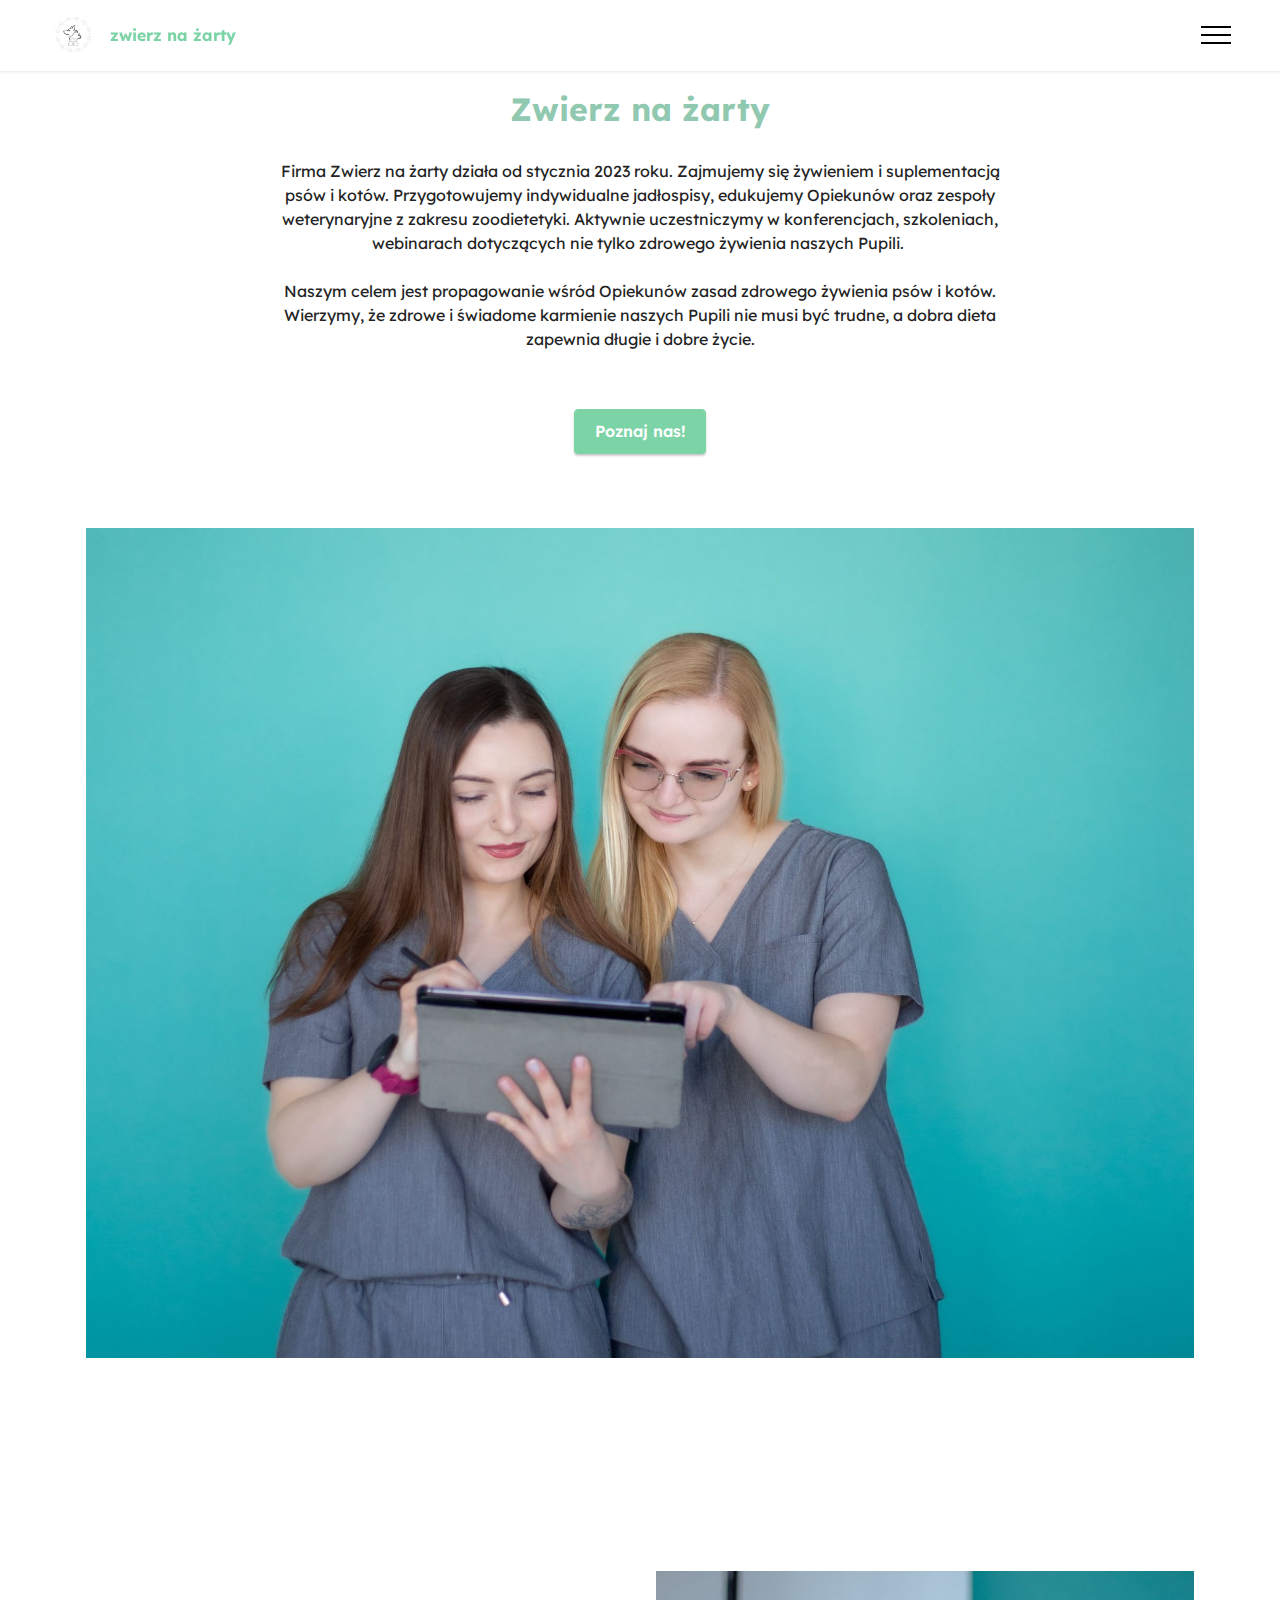
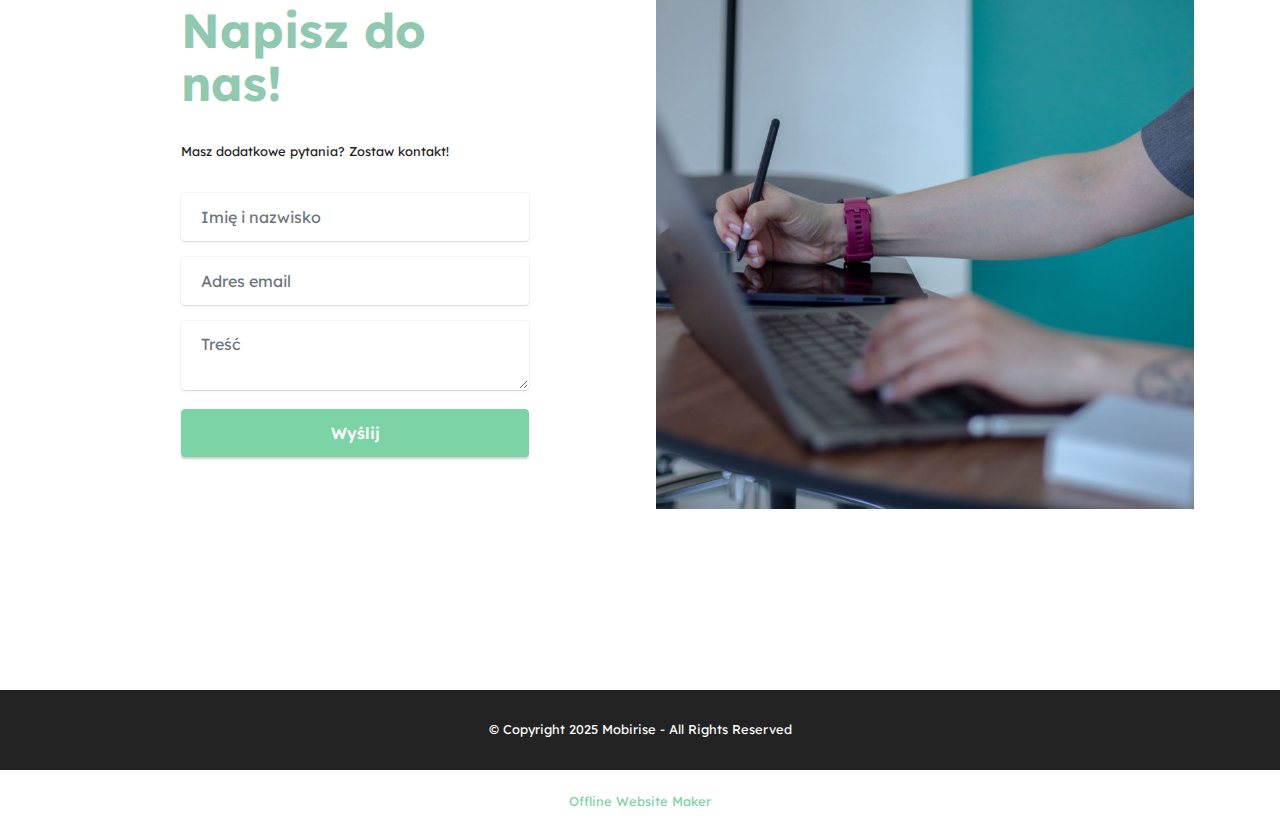
==== commit b9a1256d: "Add files via upload" ====
--- a/page1.html
+++ b/page1.html
@@ -19,7 +19,7 @@
   <link rel="stylesheet" href="assets/theme/css/style.css">
   <link rel="preload" href="https://fonts.googleapis.com/css?family=Lexend:100,200,300,400,500,600,700,800,900&display=swap" as="style" onload="this.onload=null;this.rel='stylesheet'">
   <noscript><link rel="stylesheet" href="https://fonts.googleapis.com/css?family=Lexend:100,200,300,400,500,600,700,800,900&display=swap"></noscript>
-  <link rel="preload" as="style" href="assets/mobirise/css/mbr-additional.css?v=ssEQsK"><link rel="stylesheet" href="assets/mobirise/css/mbr-additional.css?v=ssEQsK" type="text/css">
+  <link rel="preload" as="style" href="assets/mobirise/css/mbr-additional.css?v=l4G9s6"><link rel="stylesheet" href="assets/mobirise/css/mbr-additional.css?v=l4G9s6" type="text/css">
 
   
   
@@ -70,7 +70,7 @@
                 <h3 class="mbr-section-title mb-4 mbr-fonts-style display-1"><strong>Zwierz na żarty</strong></h3>
                 <p class="mbr-text mb-5 mbr-fonts-style display-4">
                     Firma Zwierz na żarty działa od stycznia 2023 roku. Zajmujemy się żywieniem i suplementacją psów i kotów. Przygotowujemy indywidualne jadłospisy, edukujemy Opiekunów oraz zespoły weterynaryjne z zakresu zoodietetyki. Aktywnie uczestniczymy w konferencjach, szkoleniach, webinarach dotyczących nie tylko zdrowego żywienia naszych Pupili.&nbsp;<br>&nbsp;<br>Naszym celem jest propagowanie wśród Opiekunów zasad zdrowego żywienia psów i kotów. Wierzymy, że zdrowe i świadome karmienie naszych Pupili nie musi być trudne, a dobra dieta zapewnia długie i dobre życie.</p>
-                <div class="mbr-section-btn"><a class="btn btn-primary display-4" href="https://mobiri.se">Poznaj nas!</a></div>
+                <div class="mbr-section-btn"><a class="btn btn-primary display-4" href="page3.html">Poznaj nas!</a></div>
             </div>
         </div>
     </div>
@@ -104,7 +104,7 @@
         <div class="row content-wrapper justify-content-center">
             <div class="col-lg-4 offset-lg-1 mbr-form" data-form-type="formoid">
 <!--Formbuilder Form-->
-<form action="https://mobirise.eu/" method="POST" class="mbr-form form-with-styler" data-form-title="Form Name"><input type="hidden" name="email" data-form-email="true" value="g0JhebH1zzq8XhLkik8j7mYfc8clEbJTbn7ovBL5cMFjfiIObCk40P40HYEv3MuyGxICbhVSH7zywvOANdSxP0B6+Yu7T+t8Rxic/qxEPSKLD/tmkaWQCYCPyLFr48uU">
+<form action="https://mobirise.eu/" method="POST" class="mbr-form form-with-styler" data-form-title="Form Name"><input type="hidden" name="email" data-form-email="true" value="1KkpHrbYjD6JBR2hvoauN9EM4T4RECY2Zn/8ZsZFhhnHo5y5o2jD06vRuAlRbCbQ187MOzaOmgB6u63ABWrIMSBTLEJvpd2xIS4zhVKS/bX8PKVkrQBAwFF2nSRRFXqZ">
 <div class="row">
 <div hidden="hidden" data-form-alert="" class="alert alert-success col-12">Dziękuję za wiadomość. Wkrótce otrzymasz ode mnie odpowiedź!</div>
 <div hidden="hidden" data-form-alert-danger="" class="alert alert-danger col-12">Oops...! some problem!</div>
@@ -153,7 +153,7 @@
             </div>
         </div>
     </div>
-</section><section class="display-7" style="padding: 0;align-items: center;justify-content: center;flex-wrap: wrap;    align-content: center;display: flex;position: relative;height: 4rem;"><a href="https://mobiri.se/2927832" style="flex: 1 1;height: 4rem;position: absolute;width: 100%;z-index: 1;"><img alt="" style="height: 4rem;" src="[data-uri]"></a><p style="margin: 0;text-align: center;" class="display-7">&#8204;</p><a style="z-index:1" href="https://mobirise.com/drag-drop-website-builder.html">Drag & Drop Website Builder</a></section><script src="assets/bootstrap/js/bootstrap.bundle.min.js"></script>  <script src="assets/smoothscroll/smooth-scroll.js"></script>  <script src="assets/ytplayer/index.js"></script>  <script src="assets/dropdown/js/navbar-dropdown.js"></script>  <script src="assets/theme/js/script.js"></script>  <script src="assets/formoid/formoid.min.js"></script>  
+</section><section class="display-7" style="padding: 0;align-items: center;justify-content: center;flex-wrap: wrap;    align-content: center;display: flex;position: relative;height: 4rem;"><a href="https://mobiri.se/2927832" style="flex: 1 1;height: 4rem;position: absolute;width: 100%;z-index: 1;"><img alt="" style="height: 4rem;" src="[data-uri]"></a><p style="margin: 0;text-align: center;" class="display-7">&#8204;</p><a style="z-index:1" href="https://mobirise.com/offline-website-builder.html">Offline Website Maker</a></section><script src="assets/bootstrap/js/bootstrap.bundle.min.js"></script>  <script src="assets/smoothscroll/smooth-scroll.js"></script>  <script src="assets/ytplayer/index.js"></script>  <script src="assets/dropdown/js/navbar-dropdown.js"></script>  <script src="assets/theme/js/script.js"></script>  <script src="assets/formoid/formoid.min.js"></script>  
   
   
 </body>
--- a/assets/mobirise/css/mbr-additional.css
+++ b/assets/mobirise/css/mbr-additional.css
@@ -3443,6 +3443,12 @@
 .cid-u9IhFRsc4w .mbr-section-title {
   color: #7bd3a6;
 }
+.cid-u9IhFRsc4w P {
+  color: #7bd3a6;
+}
+.cid-u9IhFRsc4w .card-title {
+  color: #000000;
+}
 .cid-u9DMkF2KlK {
   padding-top: 30px;
   padding-bottom: 30px;
--- a/assets/mobirise/css/mbr-additional.css
+++ b/assets/mobirise/css/mbr-additional.css
@@ -3443,6 +3443,12 @@
 .cid-u9IhFRsc4w .mbr-section-title {
   color: #7bd3a6;
 }
+.cid-u9IhFRsc4w P {
+  color: #7bd3a6;
+}
+.cid-u9IhFRsc4w .card-title {
+  color: #000000;
+}
 .cid-u9DMkF2KlK {
   padding-top: 30px;
   padding-bottom: 30px;
